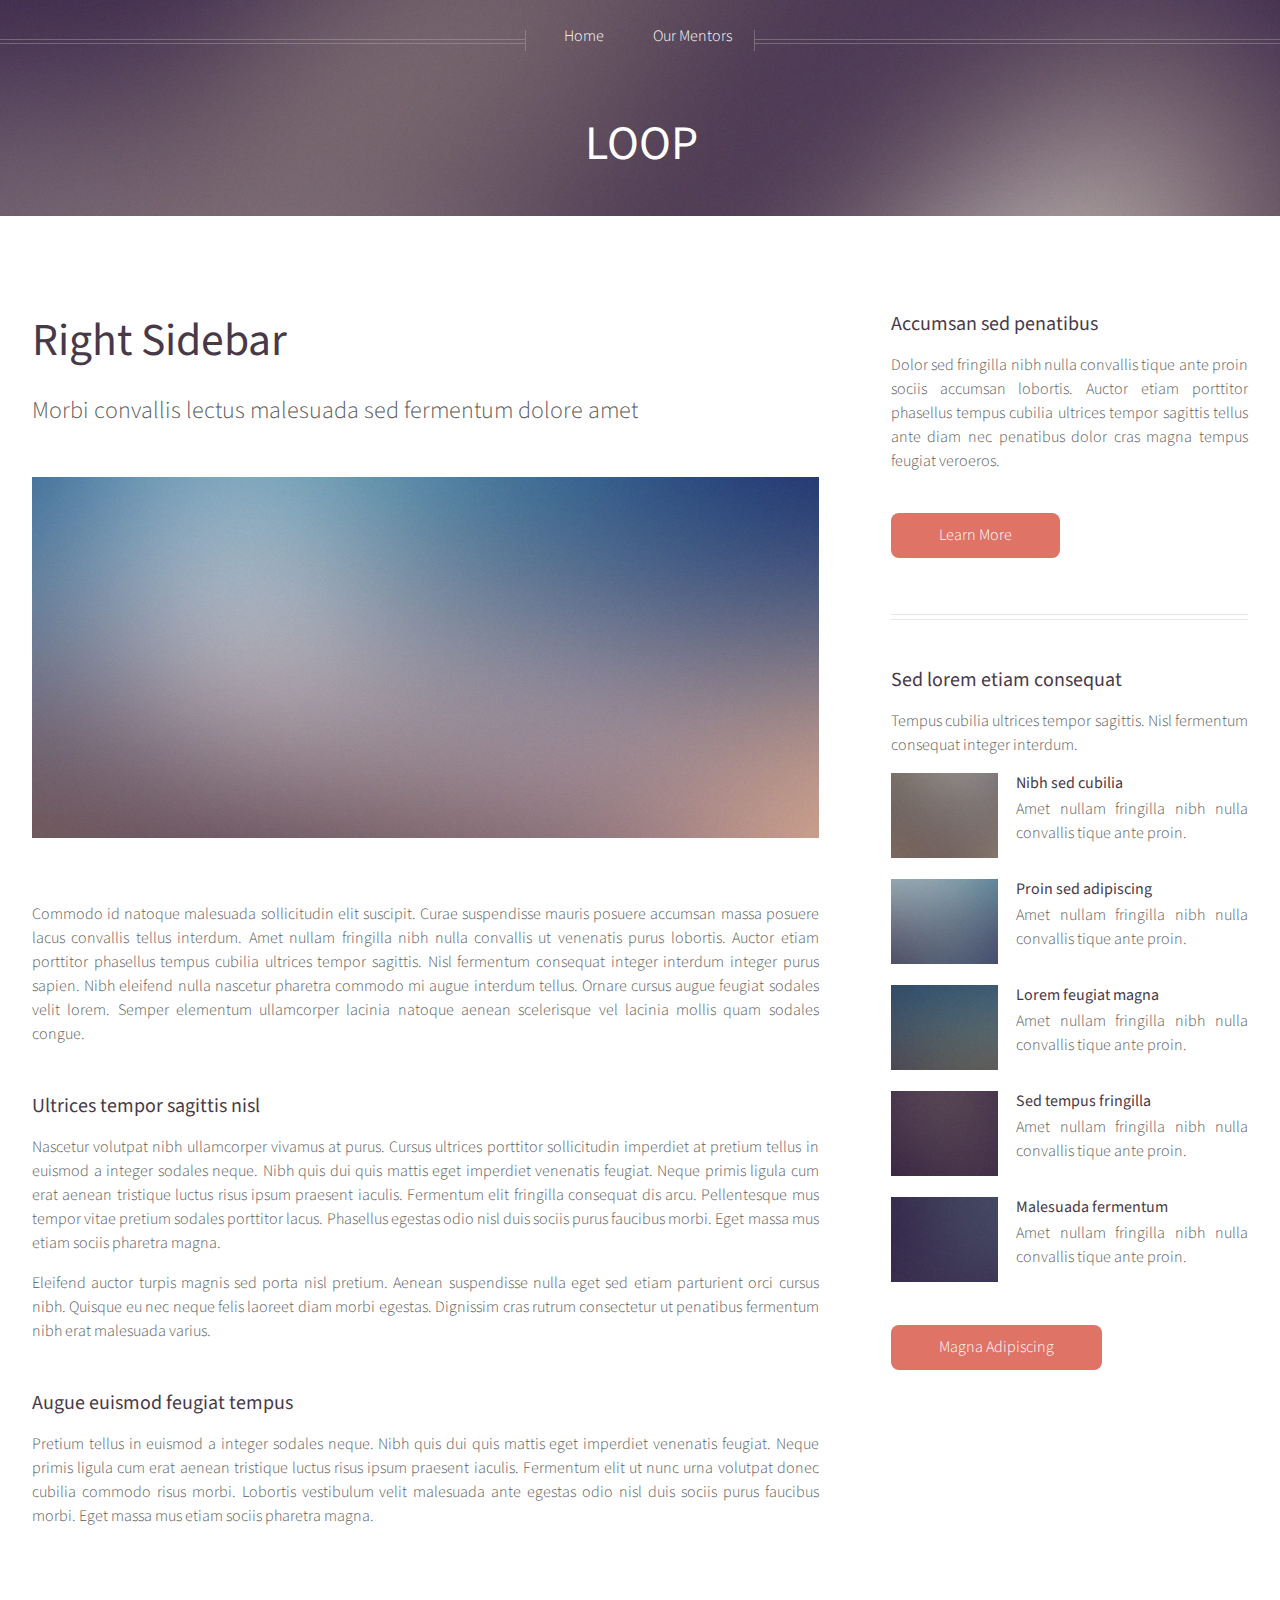
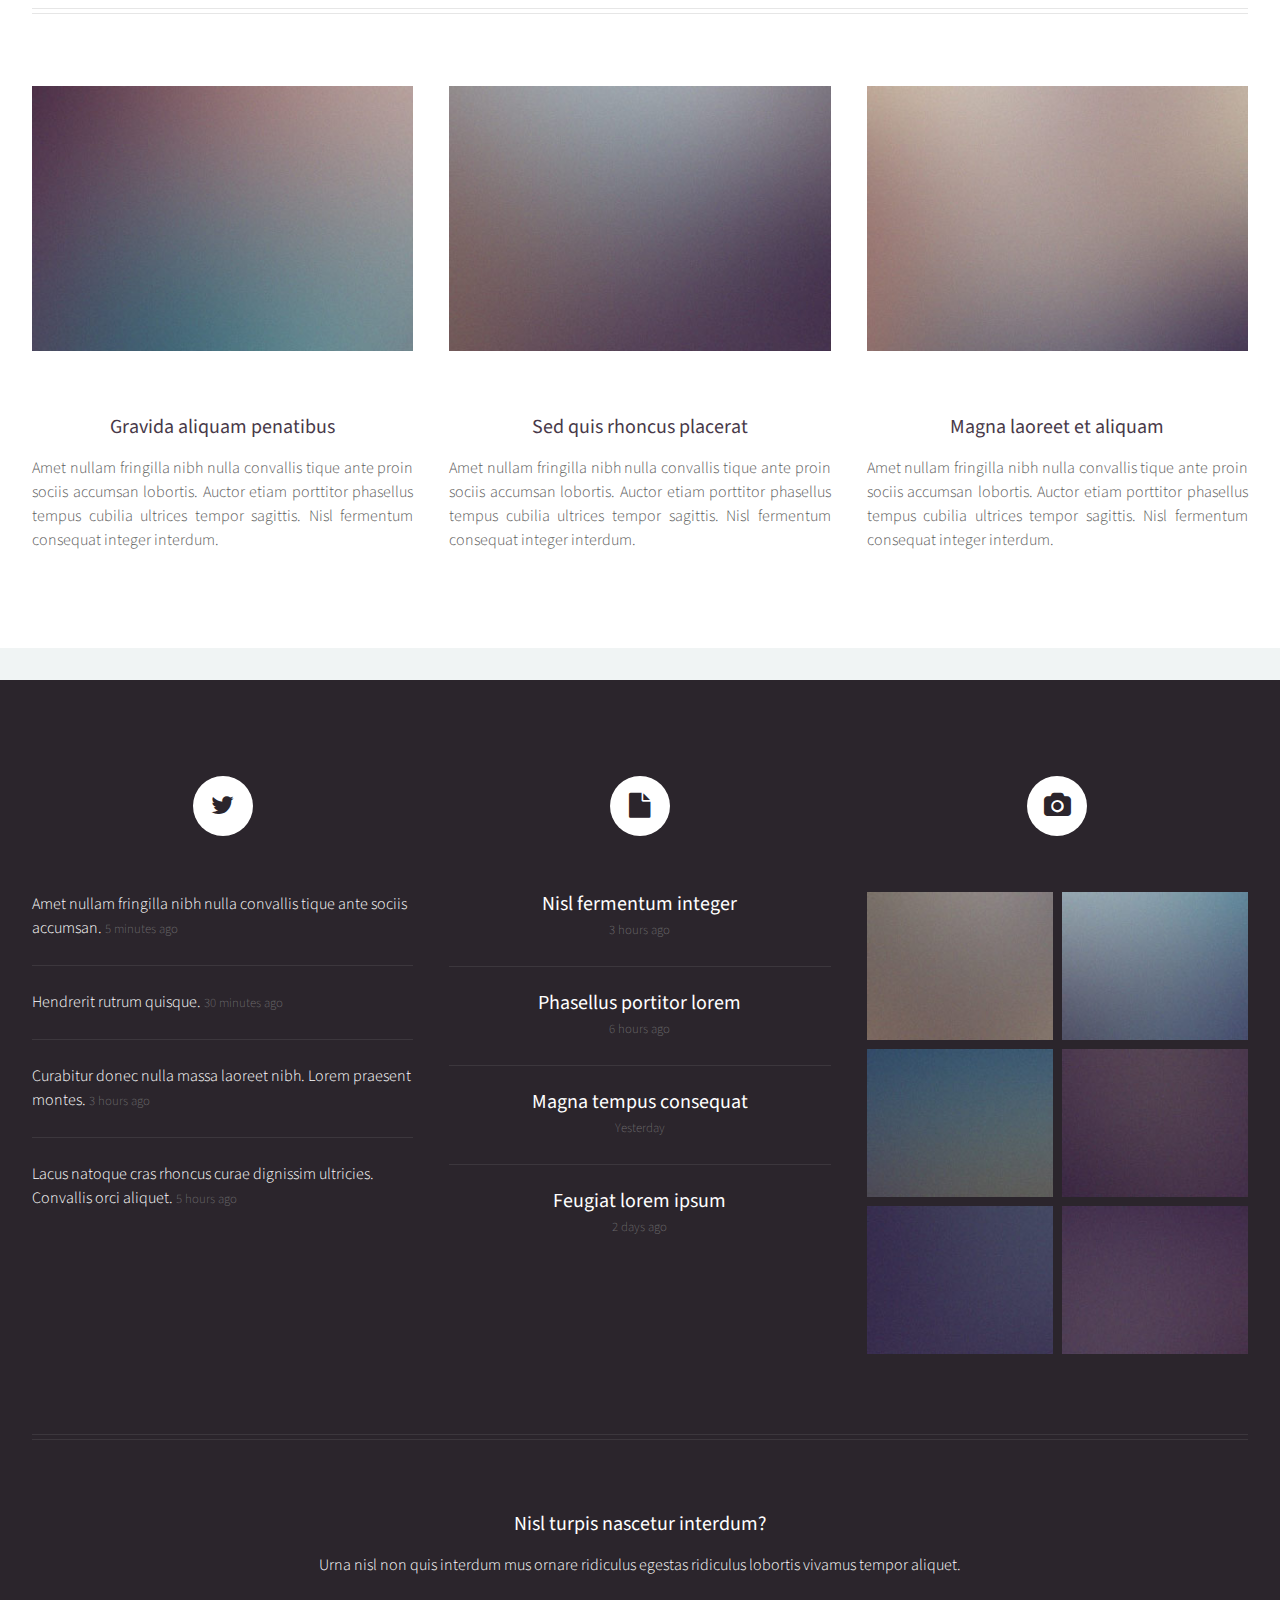
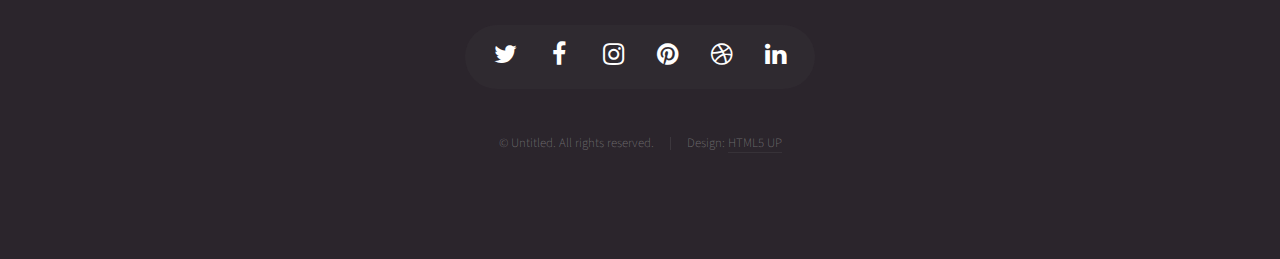
==== mentor-czhsong.html @ 08844d2b "initial_update" ====
<!DOCTYPE HTML>
<!--
	Helios by HTML5 UP
	html5up.net | @ajlkn
	Free for personal and commercial use under the CCA 3.0 license (html5up.net/license)
-->
<html>
	<head>
		<title>Right Sidebar - Helios by HTML5 UP</title>
		<meta charset="utf-8" />
		<meta name="viewport" content="width=device-width, initial-scale=1, user-scalable=no" />
		<link rel="stylesheet" href="assets/css/main.css" />
		<noscript><link rel="stylesheet" href="assets/css/noscript.css" /></noscript>
	</head>
	<body class="right-sidebar is-preload">
		<div id="page-wrapper">

			<!-- Header -->
				<div id="header">

					<!-- Inner -->
						<div class="inner">
							<header>
								<h1><a href="index.html" id="logo">LOOP</a></h1>
							</header>
						</div>

					<!-- Nav -->
						<nav id="nav">
							<ul>
								<li><a href="index.html">Home</a></li>
								<li>
									<a href="#">Our Mentors</a>
									<ul>
										<li><a href="mentor-ymsun.html">Yiming Sun</a></li>
										<li><a href="mentor-gyang.html">Yang Guo</a></li>
										<li><a href="mentor-czhsong.html">Congzhe Song</a></li>
										<!--
											<li>
												<a href="#">And a submenu &hellip;</a>
												<ul>
													<li><a href="#">Lorem ipsum dolor</a></li>
													<li><a href="#">Phasellus consequat</a></li>
													<li><a href="#">Magna phasellus</a></li>
													<li><a href="#">Etiam dolore nisl</a></li>
												</ul>
											</li>
										-->
									</ul>
								</li>
							</ul>
						</nav>


				</div>

			<!-- Main -->
				<div class="wrapper style1">

					<div class="container">
						<div class="row gtr-200">
							<div class="col-8 col-12-mobile" id="content">
								<article id="main">
									<header>
										<h2><a href="#">Right Sidebar</a></h2>
										<p>
											Morbi convallis lectus malesuada sed fermentum dolore amet
										</p>
									</header>
									<a href="#" class="image featured"><img src="images/pic06.jpg" alt="" /></a>
									<p>
										Commodo id natoque malesuada sollicitudin elit suscipit. Curae suspendisse mauris posuere accumsan massa
										posuere lacus convallis tellus interdum. Amet nullam fringilla nibh nulla convallis ut venenatis purus
										lobortis. Auctor etiam porttitor phasellus tempus cubilia ultrices tempor sagittis. Nisl fermentum
										consequat integer interdum integer purus sapien. Nibh eleifend nulla nascetur pharetra commodo mi augue
										interdum tellus. Ornare cursus augue feugiat sodales velit lorem. Semper elementum ullamcorper lacinia
										natoque aenean scelerisque vel lacinia mollis quam sodales congue.
									</p>
									<section>
										<header>
											<h3>Ultrices tempor sagittis nisl</h3>
										</header>
										<p>
											Nascetur volutpat nibh ullamcorper vivamus at purus. Cursus ultrices porttitor sollicitudin imperdiet
											at pretium tellus in euismod a integer sodales neque. Nibh quis dui quis mattis eget imperdiet venenatis
											feugiat. Neque primis ligula cum erat aenean tristique luctus risus ipsum praesent iaculis. Fermentum elit
											fringilla consequat dis arcu. Pellentesque mus tempor vitae pretium sodales porttitor lacus. Phasellus
											egestas odio nisl duis sociis purus faucibus morbi. Eget massa mus etiam sociis pharetra magna.
										</p>
										<p>
											Eleifend auctor turpis magnis sed porta nisl pretium. Aenean suspendisse nulla eget sed etiam parturient
											orci cursus nibh. Quisque eu nec neque felis laoreet diam morbi egestas. Dignissim cras rutrum consectetur
											ut penatibus fermentum nibh erat malesuada varius.
										</p>
									</section>
									<section>
										<header>
											<h3>Augue euismod feugiat tempus</h3>
										</header>
										<p>
											Pretium tellus in euismod a integer sodales neque. Nibh quis dui quis mattis eget imperdiet venenatis
											feugiat. Neque primis ligula cum erat aenean tristique luctus risus ipsum praesent iaculis. Fermentum elit
											ut nunc urna volutpat donec cubilia commodo risus morbi. Lobortis vestibulum velit malesuada ante
											egestas odio nisl duis sociis purus faucibus morbi. Eget massa mus etiam sociis pharetra magna.
										</p>
									</section>
								</article>
							</div>
							<div class="col-4 col-12-mobile" id="sidebar">
								<hr class="first" />
								<section>
									<header>
										<h3><a href="#">Accumsan sed penatibus</a></h3>
									</header>
									<p>
										Dolor sed fringilla nibh nulla convallis tique ante proin sociis accumsan lobortis. Auctor etiam
										porttitor phasellus tempus cubilia ultrices tempor sagittis  tellus ante diam nec penatibus dolor cras
										magna tempus feugiat veroeros.
									</p>
									<footer>
										<a href="#" class="button">Learn More</a>
									</footer>
								</section>
								<hr />
								<section>
									<header>
										<h3><a href="#">Sed lorem etiam consequat</a></h3>
									</header>
									<p>
										Tempus cubilia ultrices tempor sagittis. Nisl fermentum consequat integer interdum.
									</p>
									<div class="row gtr-50">
										<div class="col-4">
											<a href="#" class="image fit"><img src="images/pic10.jpg" alt="" /></a>
										</div>
										<div class="col-8">
											<h4>Nibh sed cubilia</h4>
											<p>
												Amet nullam fringilla nibh nulla convallis tique ante proin.
											</p>
										</div>
										<div class="col-4">
											<a href="#" class="image fit"><img src="images/pic11.jpg" alt="" /></a>
										</div>
										<div class="col-8">
											<h4>Proin sed adipiscing</h4>
											<p>
												Amet nullam fringilla nibh nulla convallis tique ante proin.
											</p>
										</div>
										<div class="col-4">
											<a href="#" class="image fit"><img src="images/pic12.jpg" alt="" /></a>
										</div>
										<div class="col-8">
											<h4>Lorem feugiat magna</h4>
											<p>
												Amet nullam fringilla nibh nulla convallis tique ante proin.
											</p>
										</div>
										<div class="col-4">
											<a href="#" class="image fit"><img src="images/pic13.jpg" alt="" /></a>
										</div>
										<div class="col-8">
											<h4>Sed tempus fringilla</h4>
											<p>
												Amet nullam fringilla nibh nulla convallis tique ante proin.
											</p>
										</div>
										<div class="col-4">
											<a href="#" class="image fit"><img src="images/pic14.jpg" alt="" /></a>
										</div>
										<div class="col-8">
											<h4>Malesuada fermentum</h4>
											<p>
												Amet nullam fringilla nibh nulla convallis tique ante proin.
											</p>
										</div>
									</div>
									<footer>
										<a href="#" class="button">Magna Adipiscing</a>
									</footer>
								</section>
							</div>
						</div>
						<hr />
						<div class="row">
							<article class="col-4 col-12-mobile special">
								<a href="#" class="image featured"><img src="images/pic07.jpg" alt="" /></a>
								<header>
									<h3><a href="#">Gravida aliquam penatibus</a></h3>
								</header>
								<p>
									Amet nullam fringilla nibh nulla convallis tique ante proin sociis accumsan lobortis. Auctor etiam
									porttitor phasellus tempus cubilia ultrices tempor sagittis. Nisl fermentum consequat integer interdum.
								</p>
							</article>
							<article class="col-4 col-12-mobile special">
								<a href="#" class="image featured"><img src="images/pic08.jpg" alt="" /></a>
								<header>
									<h3><a href="#">Sed quis rhoncus placerat</a></h3>
								</header>
								<p>
									Amet nullam fringilla nibh nulla convallis tique ante proin sociis accumsan lobortis. Auctor etiam
									porttitor phasellus tempus cubilia ultrices tempor sagittis. Nisl fermentum consequat integer interdum.
								</p>
							</article>
							<article class="col-4 col-12-mobile special">
								<a href="#" class="image featured"><img src="images/pic09.jpg" alt="" /></a>
								<header>
									<h3><a href="#">Magna laoreet et aliquam</a></h3>
								</header>
								<p>
									Amet nullam fringilla nibh nulla convallis tique ante proin sociis accumsan lobortis. Auctor etiam
									porttitor phasellus tempus cubilia ultrices tempor sagittis. Nisl fermentum consequat integer interdum.
								</p>
							</article>
						</div>
					</div>

				</div>

			<!-- Footer -->
				<div id="footer">
					<div class="container">
						<div class="row">

							<!-- Tweets -->
								<section class="col-4 col-12-mobile">
									<header>
										<h2 class="icon fa-twitter circled"><span class="label">Tweets</span></h2>
									</header>
									<ul class="divided">
										<li>
											<article class="tweet">
												Amet nullam fringilla nibh nulla convallis tique ante sociis accumsan.
												<span class="timestamp">5 minutes ago</span>
											</article>
										</li>
										<li>
											<article class="tweet">
												Hendrerit rutrum quisque.
												<span class="timestamp">30 minutes ago</span>
											</article>
										</li>
										<li>
											<article class="tweet">
												Curabitur donec nulla massa laoreet nibh. Lorem praesent montes.
												<span class="timestamp">3 hours ago</span>
											</article>
										</li>
										<li>
											<article class="tweet">
												Lacus natoque cras rhoncus curae dignissim ultricies. Convallis orci aliquet.
												<span class="timestamp">5 hours ago</span>
											</article>
										</li>
									</ul>
								</section>

							<!-- Posts -->
								<section class="col-4 col-12-mobile">
									<header>
										<h2 class="icon fa-file circled"><span class="label">Posts</span></h2>
									</header>
									<ul class="divided">
										<li>
											<article class="post stub">
												<header>
													<h3><a href="#">Nisl fermentum integer</a></h3>
												</header>
												<span class="timestamp">3 hours ago</span>
											</article>
										</li>
										<li>
											<article class="post stub">
												<header>
													<h3><a href="#">Phasellus portitor lorem</a></h3>
												</header>
												<span class="timestamp">6 hours ago</span>
											</article>
										</li>
										<li>
											<article class="post stub">
												<header>
													<h3><a href="#">Magna tempus consequat</a></h3>
												</header>
												<span class="timestamp">Yesterday</span>
											</article>
										</li>
										<li>
											<article class="post stub">
												<header>
													<h3><a href="#">Feugiat lorem ipsum</a></h3>
												</header>
												<span class="timestamp">2 days ago</span>
											</article>
										</li>
									</ul>
								</section>

							<!-- Photos -->
								<section class="col-4 col-12-mobile">
									<header>
										<h2 class="icon fa-camera circled"><span class="label">Photos</span></h2>
									</header>
									<div class="row gtr-25">
										<div class="col-6">
											<a href="#" class="image fit"><img src="images/pic10.jpg" alt="" /></a>
										</div>
										<div class="col-6">
											<a href="#" class="image fit"><img src="images/pic11.jpg" alt="" /></a>
										</div>
										<div class="col-6">
											<a href="#" class="image fit"><img src="images/pic12.jpg" alt="" /></a>
										</div>
										<div class="col-6">
											<a href="#" class="image fit"><img src="images/pic13.jpg" alt="" /></a>
										</div>
										<div class="col-6">
											<a href="#" class="image fit"><img src="images/pic14.jpg" alt="" /></a>
										</div>
										<div class="col-6">
											<a href="#" class="image fit"><img src="images/pic15.jpg" alt="" /></a>
										</div>
									</div>
								</section>

						</div>
						<hr />
						<div class="row">
							<div class="col-12">

								<!-- Contact -->
									<section class="contact">
										<header>
											<h3>Nisl turpis nascetur interdum?</h3>
										</header>
										<p>Urna nisl non quis interdum mus ornare ridiculus egestas ridiculus lobortis vivamus tempor aliquet.</p>
										<ul class="icons">
											<li><a href="#" class="icon fa-twitter"><span class="label">Twitter</span></a></li>
											<li><a href="#" class="icon fa-facebook"><span class="label">Facebook</span></a></li>
											<li><a href="#" class="icon fa-instagram"><span class="label">Instagram</span></a></li>
											<li><a href="#" class="icon fa-pinterest"><span class="label">Pinterest</span></a></li>
											<li><a href="#" class="icon fa-dribbble"><span class="label">Dribbble</span></a></li>
											<li><a href="#" class="icon fa-linkedin"><span class="label">Linkedin</span></a></li>
										</ul>
									</section>

								<!-- Copyright -->
									<div class="copyright">
										<ul class="menu">
											<li>&copy; Untitled. All rights reserved.</li><li>Design: <a href="http://html5up.net">HTML5 UP</a></li>
										</ul>
									</div>

							</div>

						</div>
					</div>
				</div>

		</div>

		<!-- Scripts -->
			<script src="assets/js/jquery.min.js"></script>
			<script src="assets/js/jquery.dropotron.min.js"></script>
			<script src="assets/js/jquery.scrolly.min.js"></script>
			<script src="assets/js/jquery.scrollex.min.js"></script>
			<script src="assets/js/browser.min.js"></script>
			<script src="assets/js/breakpoints.min.js"></script>
			<script src="assets/js/util.js"></script>
			<script src="assets/js/main.js"></script>

	</body>
</html>
---- assets/css/main.css ----
@import url("https://fonts.googleapis.com/css?family=Source+Sans+Pro:300,300italic,400,400italic,600");
@import url("font-awesome.min.css");

/*
	Helios by HTML5 UP
	html5up.net | @ajlkn
	Free for personal and commercial use under the CCA 3.0 license (html5up.net/license)
*/

html, body, div, span, applet, object,
iframe, h1, h2, h3, h4, h5, h6, p, blockquote,
pre, a, abbr, acronym, address, big, cite,
code, del, dfn, em, img, ins, kbd, q, s, samp,
small, strike, strong, sub, sup, tt, var, b,
u, i, center, dl, dt, dd, ol, ul, li, fieldset,
form, label, legend, table, caption, tbody,
tfoot, thead, tr, th, td, article, aside,
canvas, details, embed, figure, figcaption,
footer, header, hgroup, menu, nav, output, ruby,
section, summary, time, mark, audio, video {
	margin: 0;
	padding: 0;
	border: 0;
	font-size: 100%;
	font: inherit;
	vertical-align: baseline;}

article, aside, details, figcaption, figure,
footer, header, hgroup, menu, nav, section {
	display: block;}

body {
	line-height: 1;
}

ol, ul {
	list-style: none;
}

blockquote, q {
	quotes: none;
}

	blockquote:before, blockquote:after, q:before, q:after {
		content: '';
		content: none;
	}

table {
	border-collapse: collapse;
	border-spacing: 0;
}

body {
	-webkit-text-size-adjust: none;
}

mark {
	background-color: transparent;
	color: inherit;
}

input::-moz-focus-inner {
	border: 0;
	padding: 0;
}

input, select, textarea {
	-moz-appearance: none;
	-webkit-appearance: none;
	-ms-appearance: none;
	appearance: none;
}

/* Basic */

	html {
		box-sizing: border-box;
	}

	*, *:before, *:after {
		box-sizing: inherit;
	}

	body {
		background: #f0f4f4;
		color: #5b5b5b;
		font-size: 15pt;
		line-height: 1.85em;
		font-family: 'Source Sans Pro', sans-serif;
		font-weight: 300;
	}

		body.is-preload *, body.is-preload *:before, body.is-preload *:after {
			-moz-animation: none !important;
			-webkit-animation: none !important;
			-ms-animation: none !important;
			animation: none !important;
			-moz-transition: none !important;
			-webkit-transition: none !important;
			-ms-transition: none !important;
			transition: none !important;
		}

	input, textarea, select {
		font-size: 15pt;
		line-height: 1.85em;
		font-family: 'Source Sans Pro', sans-serif;
		font-weight: 300;
	}

	h1, h2, h3, h4, h5, h6 {
		font-weight: 400;
		color: #483949;
		line-height: 1.25em;
	}

	h1 a, h2 a, h3 a, h4 a, h5 a, h6 a {
		color: inherit;
		text-decoration: none;
		border-bottom-color: transparent;
	}

	h1 strong, h2 strong, h3 strong, h4 strong, h5 strong, h6 strong {
		font-weight: 600;
	}

	h2 {
		font-size: 2.85em;
	}

	h3 {
		font-size: 1.25em;
	}

	h4 {
		font-size: 1em;
		margin: 0 0 0.25em 0;
	}

	strong, b {
		font-weight: 400;
		color: #483949;
	}

	em, i {
		font-style: italic;
	}

	a {
		color: inherit;
		border-bottom: solid 1px rgba(128, 128, 128, 0.15);
		text-decoration: none;
		-moz-transition: background-color 0.35s ease-in-out, color 0.35s ease-in-out, border-bottom-color 0.35s ease-in-out;
		-webkit-transition: background-color 0.35s ease-in-out, color 0.35s ease-in-out, border-bottom-color 0.35s ease-in-out;
		-ms-transition: background-color 0.35s ease-in-out, color 0.35s ease-in-out, border-bottom-color 0.35s ease-in-out;
		transition: background-color 0.35s ease-in-out, color 0.35s ease-in-out, border-bottom-color 0.35s ease-in-out;
	}

		a:hover {
			color: #ef8376;
			border-bottom-color: transparent;
		}

	sub {
		position: relative;
		top: 0.5em;
		font-size: 0.8em;
	}

	sup {
		position: relative;
		top: -0.5em;
		font-size: 0.8em;
	}

	blockquote {
		border-left: solid 0.5em #ddd;
		padding: 1em 0 1em 2em;
		font-style: italic;
	}

	p, ul, ol, dl, table {
		margin-bottom: 1em;
	}

	p {
		text-align: justify;
	}

	br.clear {
		clear: both;
	}

	hr {
		position: relative;
		display: block;
		border: 0;
		top: 4.5em;
		margin-bottom: 9em;
		height: 6px;
		border-top: solid 1px rgba(128, 128, 128, 0.2);
		border-bottom: solid 1px rgba(128, 128, 128, 0.2);
	}

		hr:before, hr:after {
			content: '';
			position: absolute;
			top: -8px;
			display: block;
			width: 1px;
			height: 21px;
			background: rgba(128, 128, 128, 0.2);
		}

		hr:before {
			left: -1px;
		}

		hr:after {
			right: -1px;
		}

	.timestamp {
		color: rgba(128, 128, 128, 0.75);
		font-size: 0.8em;
	}

/* Container */

	.container {
		margin: 0 auto;
		max-width: 100%;
		width: 1400px;
	}

		@media screen and (max-width: 1680px) {

			.container {
				width: 1200px;
			}

		}

		@media screen and (max-width: 1280px) {

			.container {
				width: 100%;
			}

		}

		@media screen and (max-width: 960px) {

			.container {
				width: 100%;
			}

		}

		@media screen and (max-width: 840px) {

			.container {
				width: 100%;
			}

		}

		@media screen and (max-width: 736px) {

			.container {
				width: 100%;
			}

		}

/* Row */

	.row {
		display: flex;
		flex-wrap: wrap;
		box-sizing: border-box;
		align-items: stretch;
	}

		.row > * {
			box-sizing: border-box;
		}

		.row.gtr-uniform > * > :last-child {
			margin-bottom: 0;
		}

		.row.aln-left {
			justify-content: flex-start;
		}

		.row.aln-center {
			justify-content: center;
		}

		.row.aln-right {
			justify-content: flex-end;
		}

		.row.aln-top {
			align-items: flex-start;
		}

		.row.aln-middle {
			align-items: center;
		}

		.row.aln-bottom {
			align-items: flex-end;
		}

		.row > .imp {
			order: -1;
		}

		.row > .col-1 {
			width: 8.3333333333%;
		}

		.row > .off-1 {
			margin-left: 8.3333333333%;
		}

		.row > .col-2 {
			width: 16.6666666667%;
		}

		.row > .off-2 {
			margin-left: 16.6666666667%;
		}

		.row > .col-3 {
			width: 25%;
		}

		.row > .off-3 {
			margin-left: 25%;
		}

		.row > .col-4 {
			width: 33.3333333333%;
		}

		.row > .off-4 {
			margin-left: 33.3333333333%;
		}

		.row > .col-5 {
			width: 41.6666666667%;
		}

		.row > .off-5 {
			margin-left: 41.6666666667%;
		}

		.row > .col-6 {
			width: 50%;
		}

		.row > .off-6 {
			margin-left: 50%;
		}

		.row > .col-7 {
			width: 58.3333333333%;
		}

		.row > .off-7 {
			margin-left: 58.3333333333%;
		}

		.row > .col-8 {
			width: 66.6666666667%;
		}

		.row > .off-8 {
			margin-left: 66.6666666667%;
		}

		.row > .col-9 {
			width: 75%;
		}

		.row > .off-9 {
			margin-left: 75%;
		}

		.row > .col-10 {
			width: 83.3333333333%;
		}

		.row > .off-10 {
			margin-left: 83.3333333333%;
		}

		.row > .col-11 {
			width: 91.6666666667%;
		}

		.row > .off-11 {
			margin-left: 91.6666666667%;
		}

		.row > .col-12 {
			width: 100%;
		}

		.row > .off-12 {
			margin-left: 100%;
		}

		.row.gtr-0 {
			margin-top: 0px;
			margin-left: 0px;
		}

			.row.gtr-0 > * {
				padding: 0px 0 0 0px;
			}

			.row.gtr-0.gtr-uniform {
				margin-top: 0px;
			}

				.row.gtr-0.gtr-uniform > * {
					padding-top: 0px;
				}

		.row.gtr-25 {
			margin-top: -10px;
			margin-left: -10px;
		}

			.row.gtr-25 > * {
				padding: 10px 0 0 10px;
			}

			.row.gtr-25.gtr-uniform {
				margin-top: -10px;
			}

				.row.gtr-25.gtr-uniform > * {
					padding-top: 10px;
				}

		.row.gtr-50 {
			margin-top: -20px;
			margin-left: -20px;
		}

			.row.gtr-50 > * {
				padding: 20px 0 0 20px;
			}

			.row.gtr-50.gtr-uniform {
				margin-top: -20px;
			}

				.row.gtr-50.gtr-uniform > * {
					padding-top: 20px;
				}

		.row {
			margin-top: -40px;
			margin-left: -40px;
		}

			.row > * {
				padding: 40px 0 0 40px;
			}

			.row.gtr-uniform {
				margin-top: -40px;
			}

				.row.gtr-uniform > * {
					padding-top: 40px;
				}

		.row.gtr-150 {
			margin-top: -60px;
			margin-left: -60px;
		}

			.row.gtr-150 > * {
				padding: 60px 0 0 60px;
			}

			.row.gtr-150.gtr-uniform {
				margin-top: -60px;
			}

				.row.gtr-150.gtr-uniform > * {
					padding-top: 60px;
				}

		.row.gtr-200 {
			margin-top: -80px;
			margin-left: -80px;
		}

			.row.gtr-200 > * {
				padding: 80px 0 0 80px;
			}

			.row.gtr-200.gtr-uniform {
				margin-top: -80px;
			}

				.row.gtr-200.gtr-uniform > * {
					padding-top: 80px;
				}

		@media screen and (max-width: 1680px) {

			.row {
				display: flex;
				flex-wrap: wrap;
				box-sizing: border-box;
				align-items: stretch;
			}

				.row > * {
					box-sizing: border-box;
				}

				.row.gtr-uniform > * > :last-child {
					margin-bottom: 0;
				}

				.row.aln-left {
					justify-content: flex-start;
				}

				.row.aln-center {
					justify-content: center;
				}

				.row.aln-right {
					justify-content: flex-end;
				}

				.row.aln-top {
					align-items: flex-start;
				}

				.row.aln-middle {
					align-items: center;
				}

				.row.aln-bottom {
					align-items: flex-end;
				}

				.row > .imp-wide {
					order: -1;
				}

				.row > .col-1-wide {
					width: 8.3333333333%;
				}

				.row > .off-1-wide {
					margin-left: 8.3333333333%;
				}

				.row > .col-2-wide {
					width: 16.6666666667%;
				}

				.row > .off-2-wide {
					margin-left: 16.6666666667%;
				}

				.row > .col-3-wide {
					width: 25%;
				}

				.row > .off-3-wide {
					margin-left: 25%;
				}

				.row > .col-4-wide {
					width: 33.3333333333%;
				}

				.row > .off-4-wide {
					margin-left: 33.3333333333%;
				}

				.row > .col-5-wide {
					width: 41.6666666667%;
				}

				.row > .off-5-wide {
					margin-left: 41.6666666667%;
				}

				.row > .col-6-wide {
					width: 50%;
				}

				.row > .off-6-wide {
					margin-left: 50%;
				}

				.row > .col-7-wide {
					width: 58.3333333333%;
				}

				.row > .off-7-wide {
					margin-left: 58.3333333333%;
				}

				.row > .col-8-wide {
					width: 66.6666666667%;
				}

				.row > .off-8-wide {
					margin-left: 66.6666666667%;
				}

				.row > .col-9-wide {
					width: 75%;
				}

				.row > .off-9-wide {
					margin-left: 75%;
				}

				.row > .col-10-wide {
					width: 83.3333333333%;
				}

				.row > .off-10-wide {
					margin-left: 83.3333333333%;
				}

				.row > .col-11-wide {
					width: 91.6666666667%;
				}

				.row > .off-11-wide {
					margin-left: 91.6666666667%;
				}

				.row > .col-12-wide {
					width: 100%;
				}

				.row > .off-12-wide {
					margin-left: 100%;
				}

				.row.gtr-0 {
					margin-top: 0px;
					margin-left: 0px;
				}

					.row.gtr-0 > * {
						padding: 0px 0 0 0px;
					}

					.row.gtr-0.gtr-uniform {
						margin-top: 0px;
					}

						.row.gtr-0.gtr-uniform > * {
							padding-top: 0px;
						}

				.row.gtr-25 {
					margin-top: -10px;
					margin-left: -10px;
				}

					.row.gtr-25 > * {
						padding: 10px 0 0 10px;
					}

					.row.gtr-25.gtr-uniform {
						margin-top: -10px;
					}

						.row.gtr-25.gtr-uniform > * {
							padding-top: 10px;
						}

				.row.gtr-50 {
					margin-top: -20px;
					margin-left: -20px;
				}

					.row.gtr-50 > * {
						padding: 20px 0 0 20px;
					}

					.row.gtr-50.gtr-uniform {
						margin-top: -20px;
					}

						.row.gtr-50.gtr-uniform > * {
							padding-top: 20px;
						}

				.row {
					margin-top: -40px;
					margin-left: -40px;
				}

					.row > * {
						padding: 40px 0 0 40px;
					}

					.row.gtr-uniform {
						margin-top: -40px;
					}

						.row.gtr-uniform > * {
							padding-top: 40px;
						}

				.row.gtr-150 {
					margin-top: -60px;
					margin-left: -60px;
				}

					.row.gtr-150 > * {
						padding: 60px 0 0 60px;
					}

					.row.gtr-150.gtr-uniform {
						margin-top: -60px;
					}

						.row.gtr-150.gtr-uniform > * {
							padding-top: 60px;
						}

				.row.gtr-200 {
					margin-top: -80px;
					margin-left: -80px;
				}

					.row.gtr-200 > * {
						padding: 80px 0 0 80px;
					}

					.row.gtr-200.gtr-uniform {
						margin-top: -80px;
					}

						.row.gtr-200.gtr-uniform > * {
							padding-top: 80px;
						}

		}

		@media screen and (max-width: 1280px) {

			.row {
				display: flex;
				flex-wrap: wrap;
				box-sizing: border-box;
				align-items: stretch;
			}

				.row > * {
					box-sizing: border-box;
				}

				.row.gtr-uniform > * > :last-child {
					margin-bottom: 0;
				}

				.row.aln-left {
					justify-content: flex-start;
				}

				.row.aln-center {
					justify-content: center;
				}

				.row.aln-right {
					justify-content: flex-end;
				}

				.row.aln-top {
					align-items: flex-start;
				}

				.row.aln-middle {
					align-items: center;
				}

				.row.aln-bottom {
					align-items: flex-end;
				}

				.row > .imp-normal {
					order: -1;
				}

				.row > .col-1-normal {
					width: 8.3333333333%;
				}

				.row > .off-1-normal {
					margin-left: 8.3333333333%;
				}

				.row > .col-2-normal {
					width: 16.6666666667%;
				}

				.row > .off-2-normal {
					margin-left: 16.6666666667%;
				}

				.row > .col-3-normal {
					width: 25%;
				}

				.row > .off-3-normal {
					margin-left: 25%;
				}

				.row > .col-4-normal {
					width: 33.3333333333%;
				}

				.row > .off-4-normal {
					margin-left: 33.3333333333%;
				}

				.row > .col-5-normal {
					width: 41.6666666667%;
				}

				.row > .off-5-normal {
					margin-left: 41.6666666667%;
				}

				.row > .col-6-normal {
					width: 50%;
				}

				.row > .off-6-normal {
					margin-left: 50%;
				}

				.row > .col-7-normal {
					width: 58.3333333333%;
				}

				.row > .off-7-normal {
					margin-left: 58.3333333333%;
				}

				.row > .col-8-normal {
					width: 66.6666666667%;
				}

				.row > .off-8-normal {
					margin-left: 66.6666666667%;
				}

				.row > .col-9-normal {
					width: 75%;
				}

				.row > .off-9-normal {
					margin-left: 75%;
				}

				.row > .col-10-normal {
					width: 83.3333333333%;
				}

				.row > .off-10-normal {
					margin-left: 83.3333333333%;
				}

				.row > .col-11-normal {
					width: 91.6666666667%;
				}

				.row > .off-11-normal {
					margin-left: 91.6666666667%;
				}

				.row > .col-12-normal {
					width: 100%;
				}

				.row > .off-12-normal {
					margin-left: 100%;
				}

				.row.gtr-0 {
					margin-top: 0px;
					margin-left: 0px;
				}

					.row.gtr-0 > * {
						padding: 0px 0 0 0px;
					}

					.row.gtr-0.gtr-uniform {
						margin-top: 0px;
					}

						.row.gtr-0.gtr-uniform > * {
							padding-top: 0px;
						}

				.row.gtr-25 {
					margin-top: -9px;
					margin-left: -9px;
				}

					.row.gtr-25 > * {
						padding: 9px 0 0 9px;
					}

					.row.gtr-25.gtr-uniform {
						margin-top: -9px;
					}

						.row.gtr-25.gtr-uniform > * {
							padding-top: 9px;
						}

				.row.gtr-50 {
					margin-top: -18px;
					margin-left: -18px;
				}

					.row.gtr-50 > * {
						padding: 18px 0 0 18px;
					}

					.row.gtr-50.gtr-uniform {
						margin-top: -18px;
					}

						.row.gtr-50.gtr-uniform > * {
							padding-top: 18px;
						}

				.row {
					margin-top: -36px;
					margin-left: -36px;
				}

					.row > * {
						padding: 36px 0 0 36px;
					}

					.row.gtr-uniform {
						margin-top: -36px;
					}

						.row.gtr-uniform > * {
							padding-top: 36px;
						}

				.row.gtr-150 {
					margin-top: -54px;
					margin-left: -54px;
				}

					.row.gtr-150 > * {
						padding: 54px 0 0 54px;
					}

					.row.gtr-150.gtr-uniform {
						margin-top: -54px;
					}

						.row.gtr-150.gtr-uniform > * {
							padding-top: 54px;
						}

				.row.gtr-200 {
					margin-top: -72px;
					margin-left: -72px;
				}

					.row.gtr-200 > * {
						padding: 72px 0 0 72px;
					}

					.row.gtr-200.gtr-uniform {
						margin-top: -72px;
					}

						.row.gtr-200.gtr-uniform > * {
							padding-top: 72px;
						}

		}

		@media screen and (max-width: 960px) {

			.row {
				display: flex;
				flex-wrap: wrap;
				box-sizing: border-box;
				align-items: stretch;
			}

				.row > * {
					box-sizing: border-box;
				}

				.row.gtr-uniform > * > :last-child {
					margin-bottom: 0;
				}

				.row.aln-left {
					justify-content: flex-start;
				}

				.row.aln-center {
					justify-content: center;
				}

				.row.aln-right {
					justify-content: flex-end;
				}

				.row.aln-top {
					align-items: flex-start;
				}

				.row.aln-middle {
					align-items: center;
				}

				.row.aln-bottom {
					align-items: flex-end;
				}

				.row > .imp-narrow {
					order: -1;
				}

				.row > .col-1-narrow {
					width: 8.3333333333%;
				}

				.row > .off-1-narrow {
					margin-left: 8.3333333333%;
				}

				.row > .col-2-narrow {
					width: 16.6666666667%;
				}

				.row > .off-2-narrow {
					margin-left: 16.6666666667%;
				}

				.row > .col-3-narrow {
					width: 25%;
				}

				.row > .off-3-narrow {
					margin-left: 25%;
				}

				.row > .col-4-narrow {
					width: 33.3333333333%;
				}

				.row > .off-4-narrow {
					margin-left: 33.3333333333%;
				}

				.row > .col-5-narrow {
					width: 41.6666666667%;
				}

				.row > .off-5-narrow {
					margin-left: 41.6666666667%;
				}

				.row > .col-6-narrow {
					width: 50%;
				}

				.row > .off-6-narrow {
					margin-left: 50%;
				}

				.row > .col-7-narrow {
					width: 58.3333333333%;
				}

				.row > .off-7-narrow {
					margin-left: 58.3333333333%;
				}

				.row > .col-8-narrow {
					width: 66.6666666667%;
				}

				.row > .off-8-narrow {
					margin-left: 66.6666666667%;
				}

				.row > .col-9-narrow {
					width: 75%;
				}

				.row > .off-9-narrow {
					margin-left: 75%;
				}

				.row > .col-10-narrow {
					width: 83.3333333333%;
				}

				.row > .off-10-narrow {
					margin-left: 83.3333333333%;
				}

				.row > .col-11-narrow {
					width: 91.6666666667%;
				}

				.row > .off-11-narrow {
					margin-left: 91.6666666667%;
				}

				.row > .col-12-narrow {
					width: 100%;
				}

				.row > .off-12-narrow {
					margin-left: 100%;
				}

				.row.gtr-0 {
					margin-top: 0px;
					margin-left: 0px;
				}

					.row.gtr-0 > * {
						padding: 0px 0 0 0px;
					}

					.row.gtr-0.gtr-uniform {
						margin-top: 0px;
					}

						.row.gtr-0.gtr-uniform > * {
							padding-top: 0px;
						}

				.row.gtr-25 {
					margin-top: -8px;
					margin-left: -8px;
				}

					.row.gtr-25 > * {
						padding: 8px 0 0 8px;
					}

					.row.gtr-25.gtr-uniform {
						margin-top: -8px;
					}

						.row.gtr-25.gtr-uniform > * {
							padding-top: 8px;
						}

				.row.gtr-50 {
					margin-top: -16px;
					margin-left: -16px;
				}

					.row.gtr-50 > * {
						padding: 16px 0 0 16px;
					}

					.row.gtr-50.gtr-uniform {
						margin-top: -16px;
					}

						.row.gtr-50.gtr-uniform > * {
							padding-top: 16px;
						}

				.row {
					margin-top: -32px;
					margin-left: -32px;
				}

					.row > * {
						padding: 32px 0 0 32px;
					}

					.row.gtr-uniform {
						margin-top: -32px;
					}

						.row.gtr-uniform > * {
							padding-top: 32px;
						}

				.row.gtr-150 {
					margin-top: -48px;
					margin-left: -48px;
				}

					.row.gtr-150 > * {
						padding: 48px 0 0 48px;
					}

					.row.gtr-150.gtr-uniform {
						margin-top: -48px;
					}

						.row.gtr-150.gtr-uniform > * {
							padding-top: 48px;
						}

				.row.gtr-200 {
					margin-top: -64px;
					margin-left: -64px;
				}

					.row.gtr-200 > * {
						padding: 64px 0 0 64px;
					}

					.row.gtr-200.gtr-uniform {
						margin-top: -64px;
					}

						.row.gtr-200.gtr-uniform > * {
							padding-top: 64px;
						}

		}

		@media screen and (max-width: 840px) {

			.row {
				display: flex;
				flex-wrap: wrap;
				box-sizing: border-box;
				align-items: stretch;
			}

				.row > * {
					box-sizing: border-box;
				}

				.row.gtr-uniform > * > :last-child {
					margin-bottom: 0;
				}

				.row.aln-left {
					justify-content: flex-start;
				}

				.row.aln-center {
					justify-content: center;
				}

				.row.aln-right {
					justify-content: flex-end;
				}

				.row.aln-top {
					align-items: flex-start;
				}

				.row.aln-middle {
					align-items: center;
				}

				.row.aln-bottom {
					align-items: flex-end;
				}

				.row > .imp-narrower {
					order: -1;
				}

				.row > .col-1-narrower {
					width: 8.3333333333%;
				}

				.row > .off-1-narrower {
					margin-left: 8.3333333333%;
				}

				.row > .col-2-narrower {
					width: 16.6666666667%;
				}

				.row > .off-2-narrower {
					margin-left: 16.6666666667%;
				}

				.row > .col-3-narrower {
					width: 25%;
				}

				.row > .off-3-narrower {
					margin-left: 25%;
				}

				.row > .col-4-narrower {
					width: 33.3333333333%;
				}

				.row > .off-4-narrower {
					margin-left: 33.3333333333%;
				}

				.row > .col-5-narrower {
					width: 41.6666666667%;
				}

				.row > .off-5-narrower {
					margin-left: 41.6666666667%;
				}

				.row > .col-6-narrower {
					width: 50%;
				}

				.row > .off-6-narrower {
					margin-left: 50%;
				}

				.row > .col-7-narrower {
					width: 58.3333333333%;
				}

				.row > .off-7-narrower {
					margin-left: 58.3333333333%;
				}

				.row > .col-8-narrower {
					width: 66.6666666667%;
				}

				.row > .off-8-narrower {
					margin-left: 66.6666666667%;
				}

				.row > .col-9-narrower {
					width: 75%;
				}

				.row > .off-9-narrower {
					margin-left: 75%;
				}

				.row > .col-10-narrower {
					width: 83.3333333333%;
				}

				.row > .off-10-narrower {
					margin-left: 83.3333333333%;
				}

				.row > .col-11-narrower {
					width: 91.6666666667%;
				}

				.row > .off-11-narrower {
					margin-left: 91.6666666667%;
				}

				.row > .col-12-narrower {
					width: 100%;
				}

				.row > .off-12-narrower {
					margin-left: 100%;
				}

				.row.gtr-0 {
					margin-top: 0px;
					margin-left: 0px;
				}

					.row.gtr-0 > * {
						padding: 0px 0 0 0px;
					}

					.row.gtr-0.gtr-uniform {
						margin-top: 0px;
					}

						.row.gtr-0.gtr-uniform > * {
							padding-top: 0px;
						}

				.row.gtr-25 {
					margin-top: -8px;
					margin-left: -8px;
				}

					.row.gtr-25 > * {
						padding: 8px 0 0 8px;
					}

					.row.gtr-25.gtr-uniform {
						margin-top: -8px;
					}

						.row.gtr-25.gtr-uniform > * {
							padding-top: 8px;
						}

				.row.gtr-50 {
					margin-top: -16px;
					margin-left: -16px;
				}

					.row.gtr-50 > * {
						padding: 16px 0 0 16px;
					}

					.row.gtr-50.gtr-uniform {
						margin-top: -16px;
					}

						.row.gtr-50.gtr-uniform > * {
							padding-top: 16px;
						}

				.row {
					margin-top: -32px;
					margin-left: -32px;
				}

					.row > * {
						padding: 32px 0 0 32px;
					}

					.row.gtr-uniform {
						margin-top: -32px;
					}

						.row.gtr-uniform > * {
							padding-top: 32px;
						}

				.row.gtr-150 {
					margin-top: -48px;
					margin-left: -48px;
				}

					.row.gtr-150 > * {
						padding: 48px 0 0 48px;
					}

					.row.gtr-150.gtr-uniform {
						margin-top: -48px;
					}

						.row.gtr-150.gtr-uniform > * {
							padding-top: 48px;
						}

				.row.gtr-200 {
					margin-top: -64px;
					margin-left: -64px;
				}

					.row.gtr-200 > * {
						padding: 64px 0 0 64px;
					}

					.row.gtr-200.gtr-uniform {
						margin-top: -64px;
					}

						.row.gtr-200.gtr-uniform > * {
							padding-top: 64px;
						}

		}

		@media screen and (max-width: 736px) {

			.row {
				display: flex;
				flex-wrap: wrap;
				box-sizing: border-box;
				align-items: stretch;
			}

				.row > * {
					box-sizing: border-box;
				}

				.row.gtr-uniform > * > :last-child {
					margin-bottom: 0;
				}

				.row.aln-left {
					justify-content: flex-start;
				}

				.row.aln-center {
					justify-content: center;
				}

				.row.aln-right {
					justify-content: flex-end;
				}

				.row.aln-top {
					align-items: flex-start;
				}

				.row.aln-middle {
					align-items: center;
				}

				.row.aln-bottom {
					align-items: flex-end;
				}

				.row > .imp-mobile {
					order: -1;
				}

				.row > .col-1-mobile {
					width: 8.3333333333%;
				}

				.row > .off-1-mobile {
					margin-left: 8.3333333333%;
				}

				.row > .col-2-mobile {
					width: 16.6666666667%;
				}

				.row > .off-2-mobile {
					margin-left: 16.6666666667%;
				}

				.row > .col-3-mobile {
					width: 25%;
				}

				.row > .off-3-mobile {
					margin-left: 25%;
				}

				.row > .col-4-mobile {
					width: 33.3333333333%;
				}

				.row > .off-4-mobile {
					margin-left: 33.3333333333%;
				}

				.row > .col-5-mobile {
					width: 41.6666666667%;
				}

				.row > .off-5-mobile {
					margin-left: 41.6666666667%;
				}

				.row > .col-6-mobile {
					width: 50%;
				}

				.row > .off-6-mobile {
					margin-left: 50%;
				}

				.row > .col-7-mobile {
					width: 58.3333333333%;
				}

				.row > .off-7-mobile {
					margin-left: 58.3333333333%;
				}

				.row > .col-8-mobile {
					width: 66.6666666667%;
				}

				.row > .off-8-mobile {
					margin-left: 66.6666666667%;
				}

				.row > .col-9-mobile {
					width: 75%;
				}

				.row > .off-9-mobile {
					margin-left: 75%;
				}

				.row > .col-10-mobile {
					width: 83.3333333333%;
				}

				.row > .off-10-mobile {
					margin-left: 83.3333333333%;
				}

				.row > .col-11-mobile {
					width: 91.6666666667%;
				}

				.row > .off-11-mobile {
					margin-left: 91.6666666667%;
				}

				.row > .col-12-mobile {
					width: 100%;
				}

				.row > .off-12-mobile {
					margin-left: 100%;
				}

				.row.gtr-0 {
					margin-top: 0px;
					margin-left: 0px;
				}

					.row.gtr-0 > * {
						padding: 0px 0 0 0px;
					}

					.row.gtr-0.gtr-uniform {
						margin-top: 0px;
					}

						.row.gtr-0.gtr-uniform > * {
							padding-top: 0px;
						}

				.row.gtr-25 {
					margin-top: -5px;
					margin-left: -5px;
				}

					.row.gtr-25 > * {
						padding: 5px 0 0 5px;
					}

					.row.gtr-25.gtr-uniform {
						margin-top: -5px;
					}

						.row.gtr-25.gtr-uniform > * {
							padding-top: 5px;
						}

				.row.gtr-50 {
					margin-top: -10px;
					margin-left: -10px;
				}

					.row.gtr-50 > * {
						padding: 10px 0 0 10px;
					}

					.row.gtr-50.gtr-uniform {
						margin-top: -10px;
					}

						.row.gtr-50.gtr-uniform > * {
							padding-top: 10px;
						}

				.row {
					margin-top: -20px;
					margin-left: -20px;
				}

					.row > * {
						padding: 20px 0 0 20px;
					}

					.row.gtr-uniform {
						margin-top: -20px;
					}

						.row.gtr-uniform > * {
							padding-top: 20px;
						}

				.row.gtr-150 {
					margin-top: -30px;
					margin-left: -30px;
				}

					.row.gtr-150 > * {
						padding: 30px 0 0 30px;
					}

					.row.gtr-150.gtr-uniform {
						margin-top: -30px;
					}

						.row.gtr-150.gtr-uniform > * {
							padding-top: 30px;
						}

				.row.gtr-200 {
					margin-top: -40px;
					margin-left: -40px;
				}

					.row.gtr-200 > * {
						padding: 40px 0 0 40px;
					}

					.row.gtr-200.gtr-uniform {
						margin-top: -40px;
					}

						.row.gtr-200.gtr-uniform > * {
							padding-top: 40px;
						}

		}

/* Sections/Article */

	section, article {
		margin-bottom: 3em;
	}

		section > :last-child, section:last-child, article > :last-child, article:last-child {
			margin-bottom: 0;
		}

		section.special > header, section.special > footer, article.special > header, article.special > footer {
			text-align: center;
		}

	.row > section, .row > article {
		margin-bottom: 0;
	}

	header {
		margin: 0 0 1em 0;
	}

		header > p {
			display: block;
			font-size: 1.5em;
			margin: 1em 0 2em 0;
			line-height: 1.5em;
			text-align: inherit;
		}

	footer {
		margin: 2.5em 0 0 0;
	}

/* Image */

	.image {
		position: relative;
		display: inline-block;
		border: 0;
		outline: 0;
	}

		.image img {
			display: block;
			width: 100%;
		}

		.image.fit {
			display: block;
			width: 100%;
		}

		.image.featured {
			display: block;
			width: 100%;
			margin: 0 0 4em 0;
		}

		.image.left {
			float: left;
			margin: 0 2em 2em 0;
		}

		.image.centered {
			display: block;
			margin: 0 0 2em 0;
		}

			.image.centered img {
				margin: 0 auto;
				width: auto;
			}

/* List */

	ul {
		list-style: disc;
		padding-left: 1em;
	}

		ul li {
			padding-left: 0.5em;
		}

	ol {
		list-style: decimal;
		padding-left: 1.25em;
	}

		ol li {
			padding-left: 0.25em;
		}

/* Actions */

	ul.actions {
		margin: 3em 0 0 0;
		list-style: none;
		padding-left: 0;
	}

		form ul.actions {
			margin-top: 0;
		}

		ul.actions li {
			display: inline-block;
			margin: 0 0.75em 0 0.75em;
			padding-left: 0;
		}

			ul.actions li:first-child {
				margin-left: 0;
			}

			ul.actions li:last-child {
				margin-right: 0;
			}

/* Divided */

	ul.divided {
		list-style: none;
		padding-left: 0;
	}

		ul.divided li {
			border-top: solid 1px rgba(128, 128, 128, 0.2);
			padding-top: 1.5em;
			margin-top: 1.5em;
			padding-left: 0;
		}

			ul.divided li:first-child {
				border-top: 0;
				padding-top: 0;
				margin-top: 0;
			}

/* Menu */

	ul.menu {
		height: 1em;
		line-height: 1em;
		list-style: none;
		padding-left: 0;
	}

		ul.menu li {
			display: inline-block;
			border-left: solid 1px rgba(128, 128, 128, 0.2);
			padding-left: 1.25em;
			margin-left: 1.25em;
		}

			ul.menu li:first-child {
				border-left: 0;
				padding-left: 0;
				margin-left: 0;
			}

/* Icons */

	ul.icons {
		position: relative;
		background: rgba(128, 128, 128, 0.05);
		border-radius: 4em;
		display: inline-block;
		padding: 0.35em 0.75em 0.35em 0.75em;
		font-size: 1.25em;
		cursor: default;
		list-style: none;
	}

		ul.icons li {
			display: inline-block;
			padding-left: 0;
		}

			ul.icons li a {
				display: inline-block;
				background: none;
				width: 2.5em;
				height: 2.5em;
				line-height: 2.5em;
				text-align: center;
				border-radius: 100%;
				border: 0;
				color: inherit;
			}

				ul.icons li a:hover {
					color: #ef8376;
				}

/* Form */

	form label {
		display: block;
		font-weight: 400;
		color: #483949;
		margin: 0 0 1em 0;
	}

	form input[type="text"],
	form input[type="email"],
	form input[type="password"],
	form select,
	form textarea {
		-webkit-appearance: none;
		display: block;
		border: 0;
		background: #fafafa;
		width: 100%;
		border-radius: 0.5em;
		border: solid 1px #E5E5E5;
		padding: 1em;
		-moz-transition: background-color 0.35s ease-in-out, border-color 0.35s ease-in-out;
		-webkit-transition: background-color 0.35s ease-in-out, border-color 0.35s ease-in-out;
		-ms-transition: background-color 0.35s ease-in-out, border-color 0.35s ease-in-out;
		transition: background-color 0.35s ease-in-out, border-color 0.35s ease-in-out;
	}

		form input[type="text"]:focus,
		form input[type="email"]:focus,
		form input[type="password"]:focus,
		form select:focus,
		form textarea:focus {
			background: #fff;
			border-color: #df7366;
		}

	form input[type="text"],
	form input[type="email"],
	form input[type="password"],
	form select {
		line-height: 1em;
	}

	form textarea {
		min-height: 9em;
	}

	form ::-webkit-input-placeholder {
		color: #555 !important;
	}

	form :-moz-placeholder {
		color: #555 !important;
	}

	form ::-moz-placeholder {
		color: #555 !important;
	}

	form :-ms-input-placeholder {
		color: #555 !important;
	}

	form ::-moz-focus-inner {
		border: 0;
	}

/* Table */

	table {
		width: 100%;
	}

		table.default {
			width: 100%;
		}

			table.default tbody tr {
				border-top: solid 1px #e5e5e5;
			}

				table.default tbody tr:first-child {
					border-top: 0;
				}

				table.default tbody tr:nth-child(2n+1) {
					background: #fafafa;
				}

			table.default td {
				padding: 0.5em 1em 0.5em 1em;
			}

			table.default th {
				text-align: left;
				font-weight: 400;
				padding: 0.5em 1em 0.5em 1em;
			}

			table.default thead {
				border-bottom: solid 2px #e5e5e5;
			}

			table.default tfoot {
				border-top: solid 2px #e5e5e5;
			}

/* Button */

	input[type="button"],
	input[type="submit"],
	input[type="reset"],
	button,
	.button {
		position: relative;
		display: inline-block;
		background: #df7366;
		color: #fff;
		text-align: center;
		border-radius: 0.5em;
		text-decoration: none;
		padding: 0.65em 3em 0.65em 3em;
		border: 0;
		cursor: pointer;
		outline: 0;
		font-weight: 300;
		-moz-transition: background-color 0.35s ease-in-out, color 0.35s ease-in-out, border-bottom-color 0.35s ease-in-out;
		-webkit-transition: background-color 0.35s ease-in-out, color 0.35s ease-in-out, border-bottom-color 0.35s ease-in-out;
		-ms-transition: background-color 0.35s ease-in-out, color 0.35s ease-in-out, border-bottom-color 0.35s ease-in-out;
		transition: background-color 0.35s ease-in-out, color 0.35s ease-in-out, border-bottom-color 0.35s ease-in-out;
	}

		input[type="button"]:hover,
		input[type="submit"]:hover,
		input[type="reset"]:hover,
		button:hover,
		.button:hover {
			color: #fff;
			background: #ef8376;
		}

		input[type="button"].alt,
		input[type="submit"].alt,
		input[type="reset"].alt,
		button.alt,
		.button.alt {
			background: #2B252C;
		}

			input[type="button"].alt:hover,
			input[type="submit"].alt:hover,
			input[type="reset"].alt:hover,
			button.alt:hover,
			.button.alt:hover {
				background: #3B353C;
			}

/* Post */

	.post.stub {
		text-align: center;
	}

		.post.stub header {
			margin: 0;
		}

/* Icons */

	.icon {
		text-decoration: none;
	}

		.icon:before {
			display: inline-block;
			font-family: FontAwesome;
			font-size: 1.25em;
			text-decoration: none;
			font-style: normal;
			font-weight: normal;
			line-height: 1;
			-webkit-font-smoothing: antialiased;
			-moz-osx-font-smoothing: grayscale;
		}

		.icon > .label {
			display: none;
		}

		.icon.circled {
			position: relative;
			display: inline-block;
			background: #2b252c;
			color: #fff;
			border-radius: 100%;
			width: 3em;
			height: 3em;
			line-height: 3.25em;
			text-align: center;
			font-size: 1.25em;
		}

			header .icon.circled {
				margin: 0 0 2em 0;
			}

/* Wrapper */

	.wrapper {
		background: #fff;
		margin: 0 0 2em 0;
		padding: 6em 0 6em 0;
	}

		.wrapper.style2 {
			padding-top: 0;
		}

/* Header */

	#header {
		position: relative;
		background-image: url("../../images/header.jpg");
		background-size: cover;
		background-position: center center;
		background-attachment: fixed;
		color: #fff;
		text-align: center;
		padding: 7.5em 0 2em 0;
		cursor: default;
	}

		#header:before {
			content: '';
			display: inline-block;
			vertical-align: middle;
			height: 100%;
		}

		#header .inner {
			position: relative;
			z-index: 1;
			margin: 0;
			display: inline-block;
			vertical-align: middle;
		}

		#header header {
			display: inline-block;
		}

			#header header > p {
				font-size: 1.25em;
				margin: 0;
			}

		#header h1 {
			color: #fff;
			font-size: 3em;
			line-height: 1em;
		}

			#header h1 a {
				color: inherit;
			}

		#header .button {
			display: inline-block;
			border-radius: 100%;
			width: 4.5em;
			height: 4.5em;
			line-height: 4.5em;
			text-align: center;
			font-size: 1.25em;
			padding: 0;
		}

		#header hr {
			top: 1.5em;
			margin-bottom: 3em;
			border-bottom-color: rgba(192, 192, 192, 0.35);
			box-shadow: inset 0 1px 0 0 rgba(192, 192, 192, 0.35);
		}

			#header hr:before, #header hr:after {
				background: rgba(192, 192, 192, 0.35);
			}

		#header footer {
			margin: 1em 0 0 0;
		}

	body.homepage #header {
		height: 100vh;
		min-height: 40em;
	}

		body.homepage #header h1 {
			font-size: 4em;
		}

		body.homepage #header:after {
			content: '';
			background: #1C0920;
			display: block;
			position: absolute;
			left: 0;
			top: 0;
			width: 100%;
			height: 100%;
			opacity: 0;
			-moz-transition: opacity 2.5s ease-in-out;
			-webkit-transition: opacity 2.5s ease-in-out;
			-ms-transition: opacity 2.5s ease-in-out;
			transition: opacity 2.5s ease-in-out;
			-moz-transition-delay: 0.5s;
			-webkit-transition-delay: 0.5s;
			-ms-transition-delay: 0.5s;
			transition-delay: 0.5s;
		}

	body.homepage.is-preload #header:after {
		opacity: 1;
	}

/* Nav */

	#nav {
		position: absolute;
		top: 0;
		left: 0;
		width: 100%;
		text-align: center;
		padding: 1.5em 0 1.5em 0;
		z-index: 1;
		overflow: hidden;
	}

		#nav > ul {
			line-height: 0px;
			position: relative;
			display: inline-block;
			margin: 0;
			height: 21px;
			border-left: solid 1px rgba(192, 192, 192, 0.35);
			border-right: solid 1px rgba(192, 192, 192, 0.35);
		}

			#nav > ul:before, #nav > ul:after {
				content: '';
				display: block;
				width: 300%;
				position: absolute;
				top: 50%;
				margin-top: -2px;
				height: 5px;
				border-top: solid 1px rgba(192, 192, 192, 0.35);
				border-bottom: solid 1px rgba(192, 192, 192, 0.35);
			}

			#nav > ul:before {
				left: 100%;
				margin-left: 1px;
			}

			#nav > ul:after {
				right: 100%;
				margin-right: 1px;
			}

			#nav > ul > li {
				display: inline-block;
				margin: -9px 0.5em 0 0.5em;
				border-radius: 0.5em;
				padding: 0.85em;
				border: solid 1px transparent;
				-moz-transition: color 0.35s ease-in-out, border-color 0.35s ease-in-out;
				-webkit-transition: color 0.35s ease-in-out, border-color 0.35s ease-in-out;
				-ms-transition: color 0.35s ease-in-out, border-color 0.35s ease-in-out;
				transition: color 0.35s ease-in-out, border-color 0.35s ease-in-out;
			}

				#nav > ul > li.active {
					border-color: rgba(192, 192, 192, 0.35);
				}

				#nav > ul > li > a, #nav > ul > li > span {
					display: block;
					color: inherit;
					text-decoration: none;
					border: 0;
					outline: 0;
				}

				#nav > ul > li > ul {
					display: none;
				}

	.dropotron {
		background: rgba(255, 255, 255, 0.975);
		padding: 1em 1.25em 1em 1.25em;
		line-height: 1em;
		height: auto;
		text-align: left;
		border-radius: 0.5em;
		box-shadow: 0 0.15em 0.25em 0 rgba(0, 0, 0, 0.25);
		min-width: 12em;
		margin-top: -1em;
		list-style: none;
	}

		.dropotron li {
			border-top: solid 1px rgba(128, 128, 128, 0.2);
			color: #5b5b5b;
			padding-left: 0;
		}

			.dropotron li:first-child {
				border-top: 0;
			}

			.dropotron li:hover {
				color: #ef8376;
			}

			.dropotron li a, .dropotron li span {
				display: block;
				border: 0;
				padding: 0.5em 0 0.5em 0;
				-moz-transition: color 0.35s ease-in-out;
				-webkit-transition: color 0.35s ease-in-out;
				-ms-transition: color 0.35s ease-in-out;
				transition: color 0.35s ease-in-out;
			}

		.dropotron.level-0 {
			margin-top: 2em;
			font-size: 0.9em;
		}

			.dropotron.level-0:before {
				content: '';
				position: absolute;
				left: 50%;
				top: -0.7em;
				margin-left: -0.75em;
				border-bottom: solid 0.75em rgba(255, 255, 255, 0.975);
				border-left: solid 0.75em rgba(64, 64, 64, 0);
				border-right: solid 0.75em rgba(64, 64, 64, 0);
			}

/* Banner */

	#banner {
		background: #fff;
		text-align: center;
		padding: 4.5em 0 4.5em 0;
		margin-bottom: 0;
	}

		#banner header > p {
			margin-bottom: 0;
		}

/* Content */

	#content > hr {
		top: 3em;
		margin-bottom: 6em;
	}

	#content > section {
		margin-bottom: 0;
	}

/* Sidebar */

	#sidebar > hr {
		top: 3em;
		margin-bottom: 6em;
	}

		#sidebar > hr.first {
			display: none;
		}

	#sidebar > section {
		margin-bottom: 0;
	}

/* Main */

	#main {
		margin-bottom: 0;
	}

		#main section:first-of-type {
			padding-top: 2em;
		}

/* Footer */

	#footer {
		position: relative;
		overflow: hidden;
		padding: 6em 0 6em 0;
		background: #2b252c;
		color: #fff;
	}

		#footer .icon.circled {
			background: #fff;
			color: #2b252c;
		}

		#footer header {
			text-align: center;
			cursor: default;
		}

		#footer h2, #footer h3, #footer h4, #footer h5, #footer h6 {
			color: #fff;
		}

		#footer .contact {
			text-align: center;
		}

			#footer .contact p {
				text-align: center;
				margin: 0 0 3em 0;
			}

		#footer .copyright {
			text-align: center;
			color: rgba(128, 128, 128, 0.75);
			font-size: 0.8em;
			cursor: default;
		}

			#footer .copyright a {
				color: rgba(128, 128, 128, 0.75);
			}

				#footer .copyright a:hover {
					color: rgba(212, 212, 212, 0.85);
				}

/* Carousel */

	.carousel {
		position: relative;
		overflow: hidden;
		padding: 2em 0 2em 0;
		margin-bottom: 0;
	}

		.carousel .forward, .carousel .backward {
			position: absolute;
			top: 50%;
			width: 6em;
			height: 12em;
			margin-top: -6em;
			cursor: pointer;
		}

			.carousel .forward:before, .carousel .backward:before {
				content: '';
				display: block;
				width: 6em;
				height: 6em;
				border-radius: 100%;
				background-color: rgba(72, 57, 73, 0.5);
				position: absolute;
				top: 50%;
				margin-top: -3em;
				-moz-transition: background-color 0.35s ease-in-out;
				-webkit-transition: background-color 0.35s ease-in-out;
				-o-transition: background-color 0.35s ease-in-out;
				-ms-transition: background-color 0.35s ease-in-out;
				transition: background-color 0.35s ease-in-out;
				-webkit-backface-visibility: hidden;
			}

			.carousel .forward:after, .carousel .backward:after {
				content: '';
				width: 3em;
				height: 3em;
				position: absolute;
				top: 50%;
				margin: -1.5em 0 0 0;
				background: url("images/arrow.svg") no-repeat center center;
			}

			.carousel .forward:hover:before, .carousel .backward:hover:before {
				background-color: rgba(239, 131, 118, 0.75);
			}

		.carousel .forward {
			right: 0;
		}

			.carousel .forward:before {
				right: -3em;
			}

			.carousel .forward:after {
				right: -0.25em;
			}

		.carousel .backward {
			left: 0;
		}

			.carousel .backward:before {
				left: -3em;
			}

			.carousel .backward:after {
				left: -0.25em;
				-moz-transform: scaleX(-1);
				-webkit-transform: scaleX(-1);
				-ms-transform: scaleX(-1);
				transform: scaleX(-1);
			}

		.carousel .reel {
			white-space: nowrap;
			position: relative;
			-webkit-overflow-scrolling: touch;
			padding: 0 2em 0 2em;
		}

		.carousel article {
			display: inline-block;
			width: 18em;
			background: #fff;
			text-align: center;
			padding: 0 1em 3em 1em;
			margin: 0 2em 0 0;
			white-space: normal;
			opacity: 1.0;
			-moz-transition: opacity 0.75s ease-in-out;
			-webkit-transition: opacity 0.75s ease-in-out;
			-ms-transition: opacity 0.75s ease-in-out;
			transition: opacity 0.75s ease-in-out;
		}

			.carousel article.loading {
				opacity: 0;
			}

			.carousel article .image {
				position: relative;
				left: -1em;
				top: 0;
				width: auto;
				margin-right: -2em;
				margin-bottom: 3em;
			}

			.carousel article p {
				text-align: center;
			}

/* Wide */

	@media screen and (max-width: 1680px) {

		/* Basic */

			body, input, textarea, select {
				font-size: 14pt;
				line-height: 1.75em;
			}

		/* Carousel */

			.carousel {
				padding: 1.5em 0 1.5em 0;
			}

				.carousel .reel {
					padding: 0 1.5em 0 1.5em;
				}

				.carousel article {
					width: 18em;
					margin: 0 1.25em 0 0;
				}

	}

/* Normal */

	@media screen and (max-width: 1280px) {

		/* Basic */

			body, input, textarea, select {
				font-size: 12pt;
				line-height: 1.5em;
			}

		/* Wrapper */

			.wrapper {
				padding-left: 2em;
				padding-right: 2em;
			}

		/* Header */

			#header {
				background-attachment: scroll;
			}

				#header .inner {
					padding-left: 2em;
					padding-right: 2em;
				}

		/* Banner */

			#banner {
				padding-left: 2em;
				padding-right: 2em;
			}

		/* Footer */

			#footer {
				padding-left: 2em;
				padding-right: 2em;
			}

	}

/* Narrow */

/* Narrower */

	@media screen and (max-width: 840px) {

		/* Basic */

			body, input, textarea, select {
				font-size: 13pt;
				line-height: 1.65em;
			}

			.tweet {
				text-align: center;
			}

			.timestamp {
				display: block;
				text-align: center;
			}

		/* Footer */

			#footer {
				padding: 4em 2em 4em 2em;
			}

		/* Carousel */

			.carousel {
				padding: 1.25em 0 1.25em 0;
			}

				.carousel article {
					width: 18em;
					margin: 0 1em 0 0;
				}

	}

/* Mobile */

	#navPanel, #titleBar {
		display: none;
	}

	@media screen and (max-width: 736px) {

		/* Basic */

			html, body {
				overflow-x: hidden;
			}

			body, input, textarea, select {
				font-size: 12.5pt;
				line-height: 1.5em;
			}

			h2 {
				font-size: 1.75em;
			}

			h3 {
				font-size: 1.25em;
			}

			hr {
				top: 3em;
				margin-bottom: 6em;
			}

		/* Section/Article */

			section, article {
				margin-bottom: 2em;
			}

				section:last-child, article:last-child {
					margin-bottom: 0;
				}

			.row > section, .row > article {
				margin-bottom: 2em;
			}

			header > p {
				font-size: 1.25em;
			}

		/* Image */

			.image.featured {
				margin: 0 0 2em 0;
			}

			.image.left {
				margin: 0 1em 1em 0;
			}

			.image.centered {
				margin: 0 0 1em 0;
			}

		/* Actions */

			form ul.actions {
				margin-top: 0;
			}

			ul.actions li {
				display: block;
				margin: 0.75em 0 0 0;
			}

				ul.actions li:first-child {
					margin-top: 0;
				}

		/* Menu */

			ul.menu {
				height: auto;
				text-align: center;
			}

				ul.menu li {
					display: block;
					border: 0;
					padding: 0.75em 0 0 0;
					margin: 0;
				}

					ul.menu li:first-child {
						padding-top: 0;
					}

		/* Icons */

			ul.icons {
				font-size: 1em;
				padding: 0.35em 0.5em 0.35em 0.5em;
			}

				ul.icons li a {
					width: 2.25em;
				}

		/* Button */

			input[type="button"],
			input[type="submit"],
			input[type="reset"],
			button,
			.button {
				display: block;
				padding: 0;
				line-height: 3em;
				width: 100%;
			}

		/* Nav */

			#page-wrapper {
				-moz-backface-visibility: hidden;
				-webkit-backface-visibility: hidden;
				-ms-backface-visibility: hidden;
				backface-visibility: hidden;
				-moz-transition: -moz-transform 0.5s ease;
				-webkit-transition: -webkit-transform 0.5s ease;
				-ms-transition: -ms-transform 0.5s ease;
				transition: transform 0.5s ease;
				padding-bottom: 1px;
			}

			#navButton {
				-moz-backface-visibility: hidden;
				-webkit-backface-visibility: hidden;
				-ms-backface-visibility: hidden;
				backface-visibility: hidden;
				-moz-transition: -moz-transform 0.5s ease;
				-webkit-transition: -webkit-transform 0.5s ease;
				-ms-transition: -ms-transform 0.5s ease;
				transition: transform 0.5s ease;
				display: block;
				height: 44px;
				left: 0;
				position: fixed;
				top: 0;
				width: 100%;
				z-index: 10001;
			}

				#navButton .toggle {
					position: absolute;
					left: 0;
					top: 0;
					width: 100%;
					height: 100%;
					border: 0;
					outline: 0;
				}

					#navButton .toggle:before {
						font-family: FontAwesome;
						text-decoration: none;
						font-style: normal;
						font-weight: normal;
						-webkit-font-smoothing: antialiased;
						-moz-osx-font-smoothing: grayscale;
						content: '\f0c9';
						color: #fff;
						color: rgba(255, 255, 255, 0.75);
						text-align: center;
						display: block;
						font-size: 14px;
						width: 80px;
						height: 30px;
						line-height: 30px;
						position: absolute;
						left: 50%;
						margin-left: -40px;
						background: rgba(132, 128, 136, 0.75);
						border-top: 0;
						border-radius: 0 0 0.35em 0.35em;
					}

			#navPanel {
				-moz-backface-visibility: hidden;
				-webkit-backface-visibility: hidden;
				-ms-backface-visibility: hidden;
				backface-visibility: hidden;
				-moz-transform: translateY(-50vh);
				-webkit-transform: translateY(-50vh);
				-ms-transform: translateY(-50vh);
				transform: translateY(-50vh);
				-moz-transition: -moz-transform 0.5s ease;
				-webkit-transition: -webkit-transform 0.5s ease;
				-ms-transition: -ms-transform 0.5s ease;
				transition: transform 0.5s ease;
				display: block;
				height: 50vh;
				left: 0;
				overflow-y: auto;
				position: fixed;
				top: 0;
				width: 100%;
				z-index: 10002;
				background: #1f1920;
				box-shadow: inset 0px -2px 5px 0px rgba(0, 0, 0, 0.25);
				font-size: 1em;
			}

				#navPanel:before {
					content: '';
					display: block;
					position: absolute;
					left: 0;
					top: 0;
					width: 100%;
					height: 100%;
					background: url("images/overlay.png");
					background-size: 128px 128px;
				}

				#navPanel .link {
					position: relative;
					z-index: 1;
					display: block;
					text-decoration: none;
					padding: 0.5em;
					color: #ddd;
					border: 0;
					border-top: dotted 1px rgba(255, 255, 255, 0.05);
				}

					#navPanel .link:first-child {
						border-top: 0;
					}

					#navPanel .link.depth-0 {
						color: #fff;
						font-weight: 600;
					}

				#navPanel .indent-1 {
					display: inline-block;
					width: 1em;
				}

				#navPanel .indent-2 {
					display: inline-block;
					width: 2em;
				}

				#navPanel .indent-3 {
					display: inline-block;
					width: 3em;
				}

				#navPanel .indent-4 {
					display: inline-block;
					width: 4em;
				}

				#navPanel .indent-5 {
					display: inline-block;
					width: 5em;
				}

				#navPanel .depth-0 {
					color: #fff;
				}

			body.navPanel-visible #page-wrapper {
				-moz-transform: translateY(50vh);
				-webkit-transform: translateY(50vh);
				-ms-transform: translateY(50vh);
				transform: translateY(50vh);
			}

			body.navPanel-visible #navButton {
				-moz-transform: translateY(50vh);
				-webkit-transform: translateY(50vh);
				-ms-transform: translateY(50vh);
				transform: translateY(50vh);
			}

			body.navPanel-visible #navPanel {
				-moz-transform: translateY(0);
				-webkit-transform: translateY(0);
				-ms-transform: translateY(0);
				transform: translateY(0);
			}

		/* Wrapper */

			.wrapper {
				padding: 3em 1em 3em 1em;
			}

		/* Header */

			#header {
				background-attachment: scroll;
				padding: 2.5em 0 0 0;
			}

				#header .inner {
					padding-top: 1.5em;
					padding-left: 1em;
					padding-right: 1em;
				}

				#header header > p {
					font-size: 1em;
				}

				#header h1 {
					font-size: 1.75em;
				}

				#header hr {
					top: 1em;
					margin-bottom: 2.5em;
				}

			body.homepage #header {
				min-height: 0;
				padding: 5.5em 0 5em 0;
				height: auto;
			}

				body.homepage #header:before {
					display: none;
				}

				body.homepage #header h1 {
					font-size: 2.5em;
				}

		/* Nav */

			#nav {
				display: none;
			}

		/* Banner */

			#banner {
				padding: 3em 2em 3em 2em;
			}

		/* Sidebar */

			#sidebar > hr:first-of-type {
				display: block;
			}

		/* Main */

			#main > header {
				text-align: center;
			}

		/* Footer */

			#footer {
				padding-left: 1em;
				padding-right: 1em;
			}

		/* Carousel */

			.carousel {
				padding: 0.5em 0 0.5em 0;
			}

				.carousel .reel {
					padding: 0 0.5em 0 0.5em;
				}

				.carousel article {
					width: 14em;
					padding-bottom: 2em;
					margin: 0 0.5em 0 0;
				}

					.carousel article .image {
						margin-bottom: 2em;
					}

	}
---- assets/css/noscript.css ----
/*
	Helios by HTML5 UP
	html5up.net | @ajlkn
	Free for personal and commercial use under the CCA 3.0 license (html5up.net/license)
*/

/* Carousel */

	.carousel {
		overflow-x: auto;
	}

/* Header */

	body.homepage.is-preload #header:after {
		opacity: 0;
	}
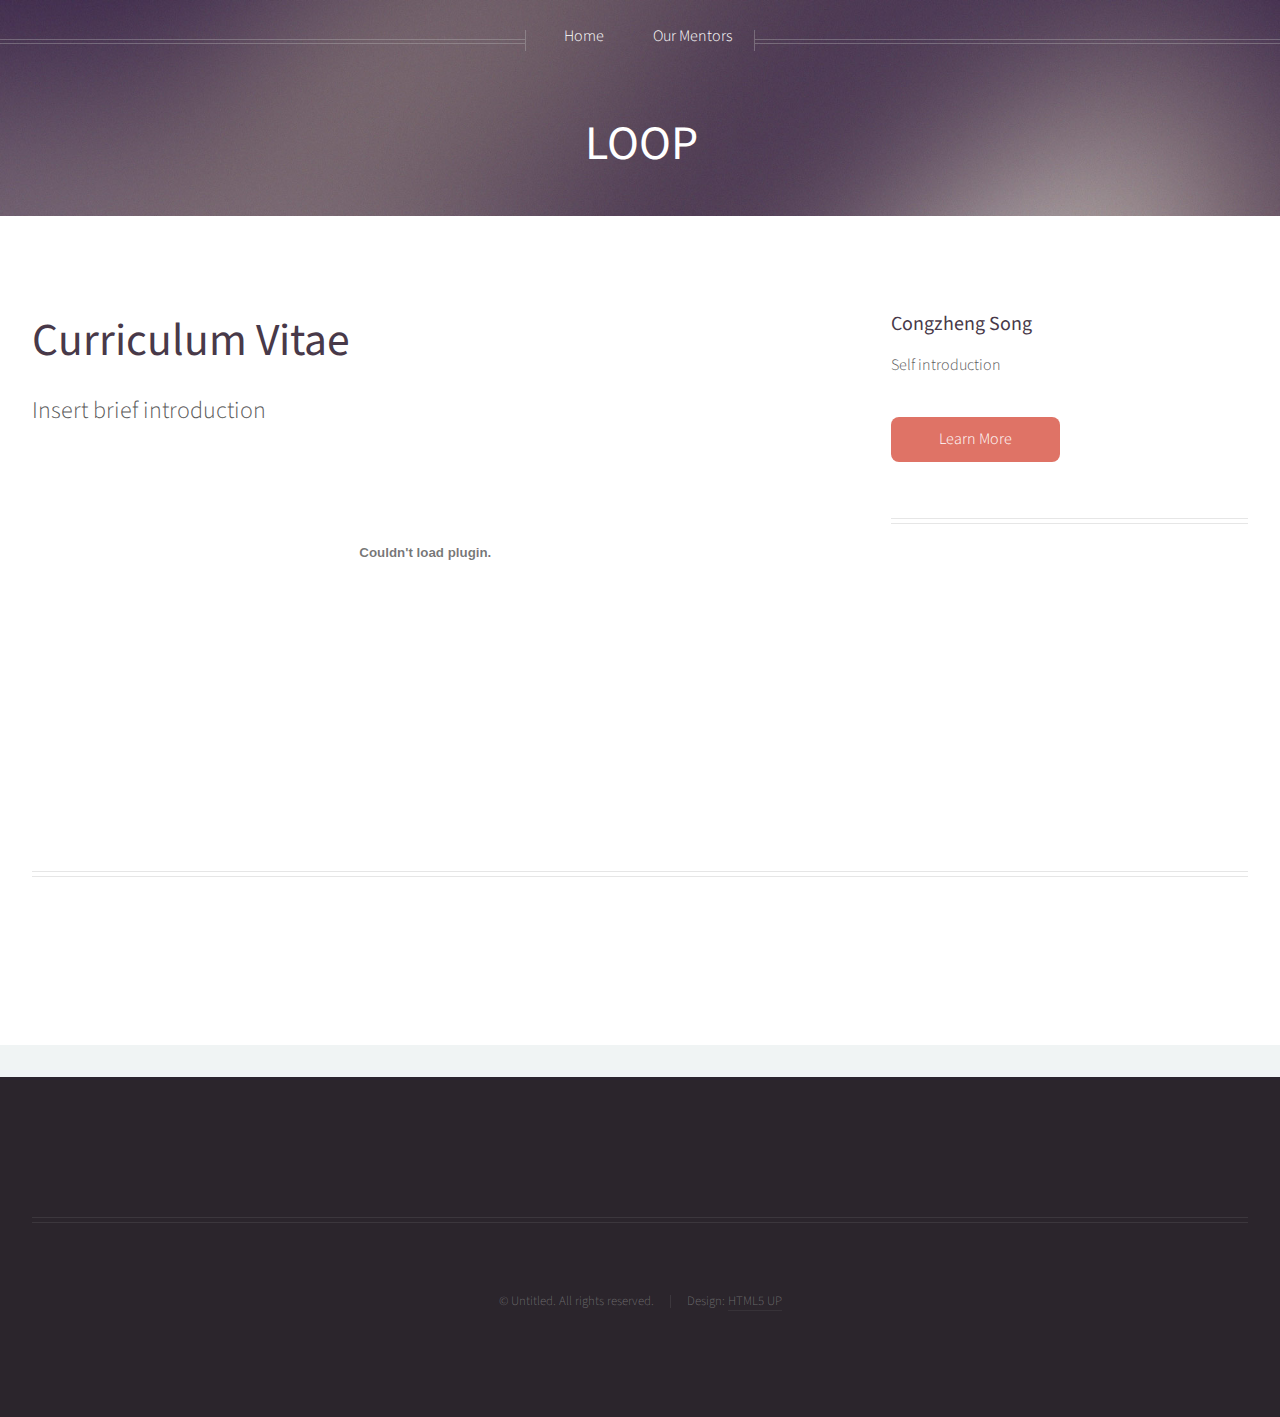
==== commit 1d08dc8a: "pdf preview" ====
--- a/mentor-czhsong.html
+++ b/mentor-czhsong.html
@@ -34,7 +34,7 @@
 									<ul>
 										<li><a href="mentor-ymsun.html">Yiming Sun</a></li>
 										<li><a href="mentor-gyang.html">Yang Guo</a></li>
-										<li><a href="mentor-czhsong.html">Congzhe Song</a></li>
+										<li><a href="mentor-czhsong.html">Congzheng Song</a></li>
 										<!--
 											<li>
 												<a href="#">And a submenu &hellip;</a>
@@ -62,159 +62,42 @@
 							<div class="col-8 col-12-mobile" id="content">
 								<article id="main">
 									<header>
-										<h2><a href="#">Right Sidebar</a></h2>
+										<h2><a href="#">Curriculum Vitae</a></h2>
 										<p>
-											Morbi convallis lectus malesuada sed fermentum dolore amet
+											Insert brief introduction
 										</p>
 									</header>
-									<a href="#" class="image featured"><img src="images/pic06.jpg" alt="" /></a>
-									<p>
-										Commodo id natoque malesuada sollicitudin elit suscipit. Curae suspendisse mauris posuere accumsan massa
-										posuere lacus convallis tellus interdum. Amet nullam fringilla nibh nulla convallis ut venenatis purus
-										lobortis. Auctor etiam porttitor phasellus tempus cubilia ultrices tempor sagittis. Nisl fermentum
-										consequat integer interdum integer purus sapien. Nibh eleifend nulla nascetur pharetra commodo mi augue
-										interdum tellus. Ornare cursus augue feugiat sodales velit lorem. Semper elementum ullamcorper lacinia
-										natoque aenean scelerisque vel lacinia mollis quam sodales congue.
-									</p>
-									<section>
-										<header>
-											<h3>Ultrices tempor sagittis nisl</h3>
-										</header>
+									<div class="pdf">
+										<embed src="/data/faculties/congzhengsong/education/cv.pdf" type="application/pdf" width="100%" height="100%">
+									</div>
+									<iframe src="/data/faculties/congzhengsong/education/cv.pdf" width="100%" height="100%"></iframe>
+									<!--
+										<a href="#" class="image featured"><img src="images/pic06.jpg" alt="" /></a>
 										<p>
-											Nascetur volutpat nibh ullamcorper vivamus at purus. Cursus ultrices porttitor sollicitudin imperdiet
-											at pretium tellus in euismod a integer sodales neque. Nibh quis dui quis mattis eget imperdiet venenatis
-											feugiat. Neque primis ligula cum erat aenean tristique luctus risus ipsum praesent iaculis. Fermentum elit
-											fringilla consequat dis arcu. Pellentesque mus tempor vitae pretium sodales porttitor lacus. Phasellus
-											egestas odio nisl duis sociis purus faucibus morbi. Eget massa mus etiam sociis pharetra magna.
+											add intro
 										</p>
-										<p>
-											Eleifend auctor turpis magnis sed porta nisl pretium. Aenean suspendisse nulla eget sed etiam parturient
-											orci cursus nibh. Quisque eu nec neque felis laoreet diam morbi egestas. Dignissim cras rutrum consectetur
-											ut penatibus fermentum nibh erat malesuada varius.
-										</p>
-									</section>
-									<section>
-										<header>
-											<h3>Augue euismod feugiat tempus</h3>
-										</header>
-										<p>
-											Pretium tellus in euismod a integer sodales neque. Nibh quis dui quis mattis eget imperdiet venenatis
-											feugiat. Neque primis ligula cum erat aenean tristique luctus risus ipsum praesent iaculis. Fermentum elit
-											ut nunc urna volutpat donec cubilia commodo risus morbi. Lobortis vestibulum velit malesuada ante
-											egestas odio nisl duis sociis purus faucibus morbi. Eget massa mus etiam sociis pharetra magna.
-										</p>
-									</section>
+									-->
 								</article>
 							</div>
 							<div class="col-4 col-12-mobile" id="sidebar">
 								<hr class="first" />
 								<section>
 									<header>
-										<h3><a href="#">Accumsan sed penatibus</a></h3>
+										<h3><a href="#">Congzheng Song</a></h3>
 									</header>
 									<p>
-										Dolor sed fringilla nibh nulla convallis tique ante proin sociis accumsan lobortis. Auctor etiam
-										porttitor phasellus tempus cubilia ultrices tempor sagittis  tellus ante diam nec penatibus dolor cras
-										magna tempus feugiat veroeros.
+										Self introduction
 									</p>
 									<footer>
 										<a href="#" class="button">Learn More</a>
 									</footer>
 								</section>
 								<hr />
-								<section>
-									<header>
-										<h3><a href="#">Sed lorem etiam consequat</a></h3>
-									</header>
-									<p>
-										Tempus cubilia ultrices tempor sagittis. Nisl fermentum consequat integer interdum.
-									</p>
-									<div class="row gtr-50">
-										<div class="col-4">
-											<a href="#" class="image fit"><img src="images/pic10.jpg" alt="" /></a>
-										</div>
-										<div class="col-8">
-											<h4>Nibh sed cubilia</h4>
-											<p>
-												Amet nullam fringilla nibh nulla convallis tique ante proin.
-											</p>
-										</div>
-										<div class="col-4">
-											<a href="#" class="image fit"><img src="images/pic11.jpg" alt="" /></a>
-										</div>
-										<div class="col-8">
-											<h4>Proin sed adipiscing</h4>
-											<p>
-												Amet nullam fringilla nibh nulla convallis tique ante proin.
-											</p>
-										</div>
-										<div class="col-4">
-											<a href="#" class="image fit"><img src="images/pic12.jpg" alt="" /></a>
-										</div>
-										<div class="col-8">
-											<h4>Lorem feugiat magna</h4>
-											<p>
-												Amet nullam fringilla nibh nulla convallis tique ante proin.
-											</p>
-										</div>
-										<div class="col-4">
-											<a href="#" class="image fit"><img src="images/pic13.jpg" alt="" /></a>
-										</div>
-										<div class="col-8">
-											<h4>Sed tempus fringilla</h4>
-											<p>
-												Amet nullam fringilla nibh nulla convallis tique ante proin.
-											</p>
-										</div>
-										<div class="col-4">
-											<a href="#" class="image fit"><img src="images/pic14.jpg" alt="" /></a>
-										</div>
-										<div class="col-8">
-											<h4>Malesuada fermentum</h4>
-											<p>
-												Amet nullam fringilla nibh nulla convallis tique ante proin.
-											</p>
-										</div>
-									</div>
-									<footer>
-										<a href="#" class="button">Magna Adipiscing</a>
-									</footer>
-								</section>
+
 							</div>
 						</div>
 						<hr />
-						<div class="row">
-							<article class="col-4 col-12-mobile special">
-								<a href="#" class="image featured"><img src="images/pic07.jpg" alt="" /></a>
-								<header>
-									<h3><a href="#">Gravida aliquam penatibus</a></h3>
-								</header>
-								<p>
-									Amet nullam fringilla nibh nulla convallis tique ante proin sociis accumsan lobortis. Auctor etiam
-									porttitor phasellus tempus cubilia ultrices tempor sagittis. Nisl fermentum consequat integer interdum.
-								</p>
-							</article>
-							<article class="col-4 col-12-mobile special">
-								<a href="#" class="image featured"><img src="images/pic08.jpg" alt="" /></a>
-								<header>
-									<h3><a href="#">Sed quis rhoncus placerat</a></h3>
-								</header>
-								<p>
-									Amet nullam fringilla nibh nulla convallis tique ante proin sociis accumsan lobortis. Auctor etiam
-									porttitor phasellus tempus cubilia ultrices tempor sagittis. Nisl fermentum consequat integer interdum.
-								</p>
-							</article>
-							<article class="col-4 col-12-mobile special">
-								<a href="#" class="image featured"><img src="images/pic09.jpg" alt="" /></a>
-								<header>
-									<h3><a href="#">Magna laoreet et aliquam</a></h3>
-								</header>
-								<p>
-									Amet nullam fringilla nibh nulla convallis tique ante proin sociis accumsan lobortis. Auctor etiam
-									porttitor phasellus tempus cubilia ultrices tempor sagittis. Nisl fermentum consequat integer interdum.
-								</p>
-							</article>
-						</div>
+						
 					</div>
 
 				</div>
@@ -224,128 +107,10 @@
 					<div class="container">
 						<div class="row">
 
-							<!-- Tweets -->
-								<section class="col-4 col-12-mobile">
-									<header>
-										<h2 class="icon fa-twitter circled"><span class="label">Tweets</span></h2>
-									</header>
-									<ul class="divided">
-										<li>
-											<article class="tweet">
-												Amet nullam fringilla nibh nulla convallis tique ante sociis accumsan.
-												<span class="timestamp">5 minutes ago</span>
-											</article>
-										</li>
-										<li>
-											<article class="tweet">
-												Hendrerit rutrum quisque.
-												<span class="timestamp">30 minutes ago</span>
-											</article>
-										</li>
-										<li>
-											<article class="tweet">
-												Curabitur donec nulla massa laoreet nibh. Lorem praesent montes.
-												<span class="timestamp">3 hours ago</span>
-											</article>
-										</li>
-										<li>
-											<article class="tweet">
-												Lacus natoque cras rhoncus curae dignissim ultricies. Convallis orci aliquet.
-												<span class="timestamp">5 hours ago</span>
-											</article>
-										</li>
-									</ul>
-								</section>
-
-							<!-- Posts -->
-								<section class="col-4 col-12-mobile">
-									<header>
-										<h2 class="icon fa-file circled"><span class="label">Posts</span></h2>
-									</header>
-									<ul class="divided">
-										<li>
-											<article class="post stub">
-												<header>
-													<h3><a href="#">Nisl fermentum integer</a></h3>
-												</header>
-												<span class="timestamp">3 hours ago</span>
-											</article>
-										</li>
-										<li>
-											<article class="post stub">
-												<header>
-													<h3><a href="#">Phasellus portitor lorem</a></h3>
-												</header>
-												<span class="timestamp">6 hours ago</span>
-											</article>
-										</li>
-										<li>
-											<article class="post stub">
-												<header>
-													<h3><a href="#">Magna tempus consequat</a></h3>
-												</header>
-												<span class="timestamp">Yesterday</span>
-											</article>
-										</li>
-										<li>
-											<article class="post stub">
-												<header>
-													<h3><a href="#">Feugiat lorem ipsum</a></h3>
-												</header>
-												<span class="timestamp">2 days ago</span>
-											</article>
-										</li>
-									</ul>
-								</section>
-
-							<!-- Photos -->
-								<section class="col-4 col-12-mobile">
-									<header>
-										<h2 class="icon fa-camera circled"><span class="label">Photos</span></h2>
-									</header>
-									<div class="row gtr-25">
-										<div class="col-6">
-											<a href="#" class="image fit"><img src="images/pic10.jpg" alt="" /></a>
-										</div>
-										<div class="col-6">
-											<a href="#" class="image fit"><img src="images/pic11.jpg" alt="" /></a>
-										</div>
-										<div class="col-6">
-											<a href="#" class="image fit"><img src="images/pic12.jpg" alt="" /></a>
-										</div>
-										<div class="col-6">
-											<a href="#" class="image fit"><img src="images/pic13.jpg" alt="" /></a>
-										</div>
-										<div class="col-6">
-											<a href="#" class="image fit"><img src="images/pic14.jpg" alt="" /></a>
-										</div>
-										<div class="col-6">
-											<a href="#" class="image fit"><img src="images/pic15.jpg" alt="" /></a>
-										</div>
-									</div>
-								</section>
-
 						</div>
 						<hr />
 						<div class="row">
 							<div class="col-12">
-
-								<!-- Contact -->
-									<section class="contact">
-										<header>
-											<h3>Nisl turpis nascetur interdum?</h3>
-										</header>
-										<p>Urna nisl non quis interdum mus ornare ridiculus egestas ridiculus lobortis vivamus tempor aliquet.</p>
-										<ul class="icons">
-											<li><a href="#" class="icon fa-twitter"><span class="label">Twitter</span></a></li>
-											<li><a href="#" class="icon fa-facebook"><span class="label">Facebook</span></a></li>
-											<li><a href="#" class="icon fa-instagram"><span class="label">Instagram</span></a></li>
-											<li><a href="#" class="icon fa-pinterest"><span class="label">Pinterest</span></a></li>
-											<li><a href="#" class="icon fa-dribbble"><span class="label">Dribbble</span></a></li>
-											<li><a href="#" class="icon fa-linkedin"><span class="label">Linkedin</span></a></li>
-										</ul>
-									</section>
-
 								<!-- Copyright -->
 									<div class="copyright">
 										<ul class="menu">
@@ -371,5 +136,5 @@
 			<script src="assets/js/util.js"></script>
 			<script src="assets/js/main.js"></script>
 
-	</body>
+
 </html>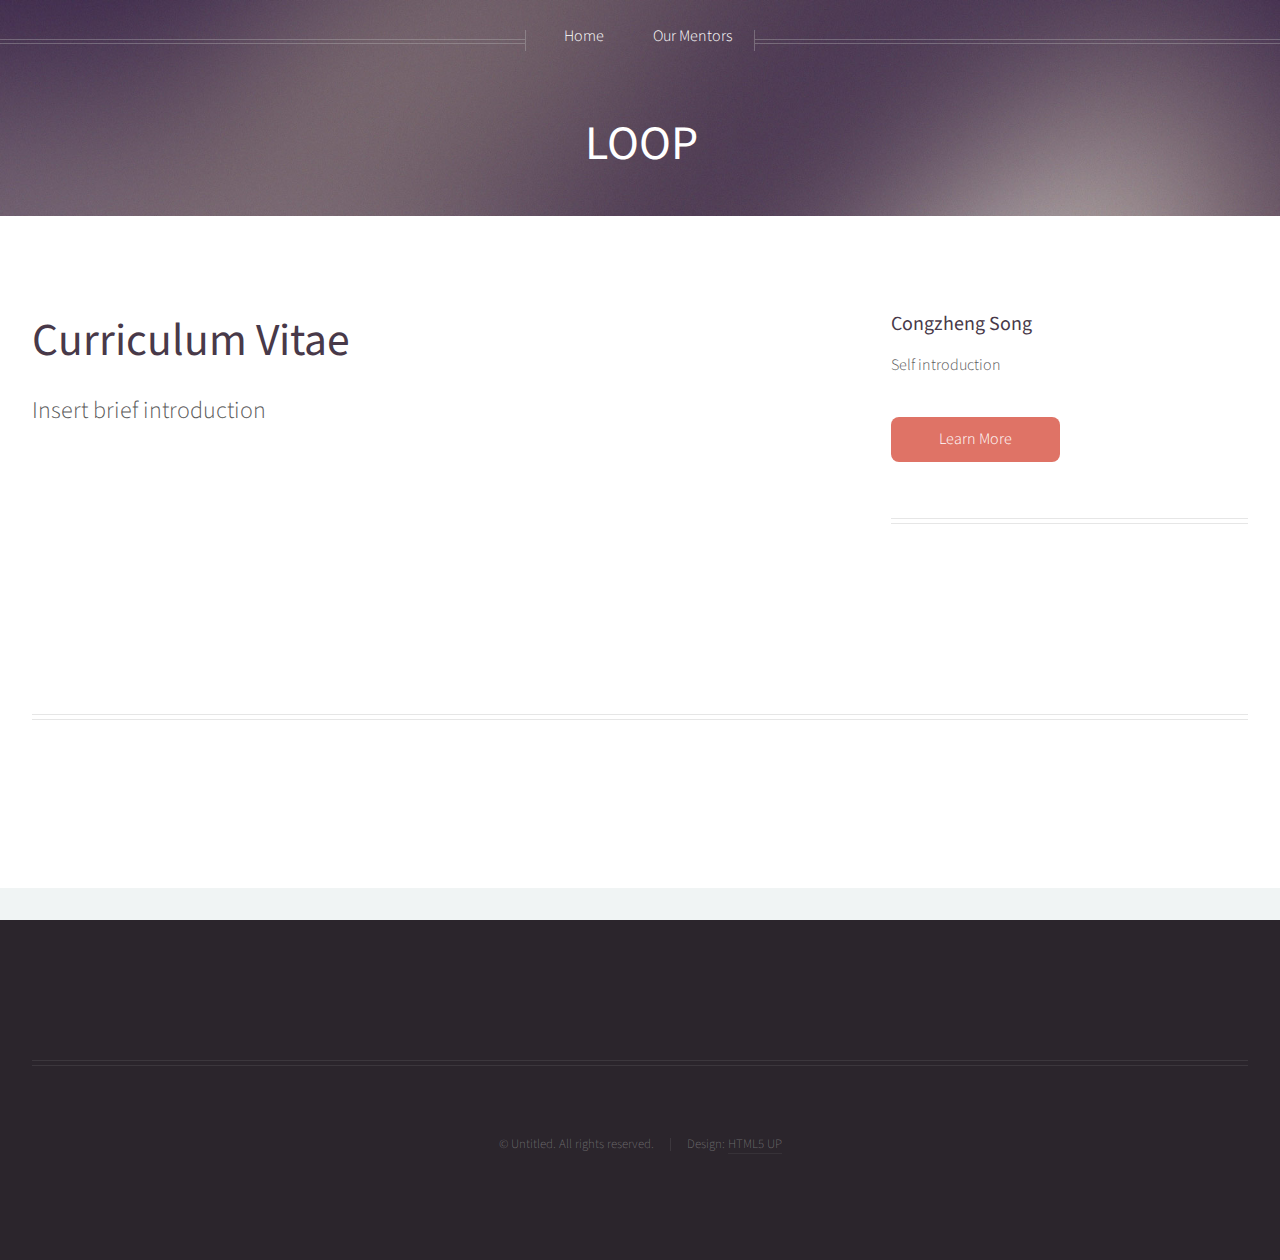
==== commit d1fced37: "iframe pdf preview" ====
--- a/mentor-czhsong.html
+++ b/mentor-czhsong.html
@@ -68,9 +68,8 @@
 										</p>
 									</header>
 									<div class="pdf">
-										<embed src="/data/faculties/congzhengsong/education/cv.pdf" type="application/pdf" width="100%" height="100%">
+										<iframe src="https://github.com/loopeducation/loopeducation/blob/master/data/faculties/congzhengsong/education/cv.pdf" width="100%" height="100%"></iframe>
 									</div>
-									<iframe src="/data/faculties/congzhengsong/education/cv.pdf" width="100%" height="100%"></iframe>
 									<!--
 										<a href="#" class="image featured"><img src="images/pic06.jpg" alt="" /></a>
 										<p>
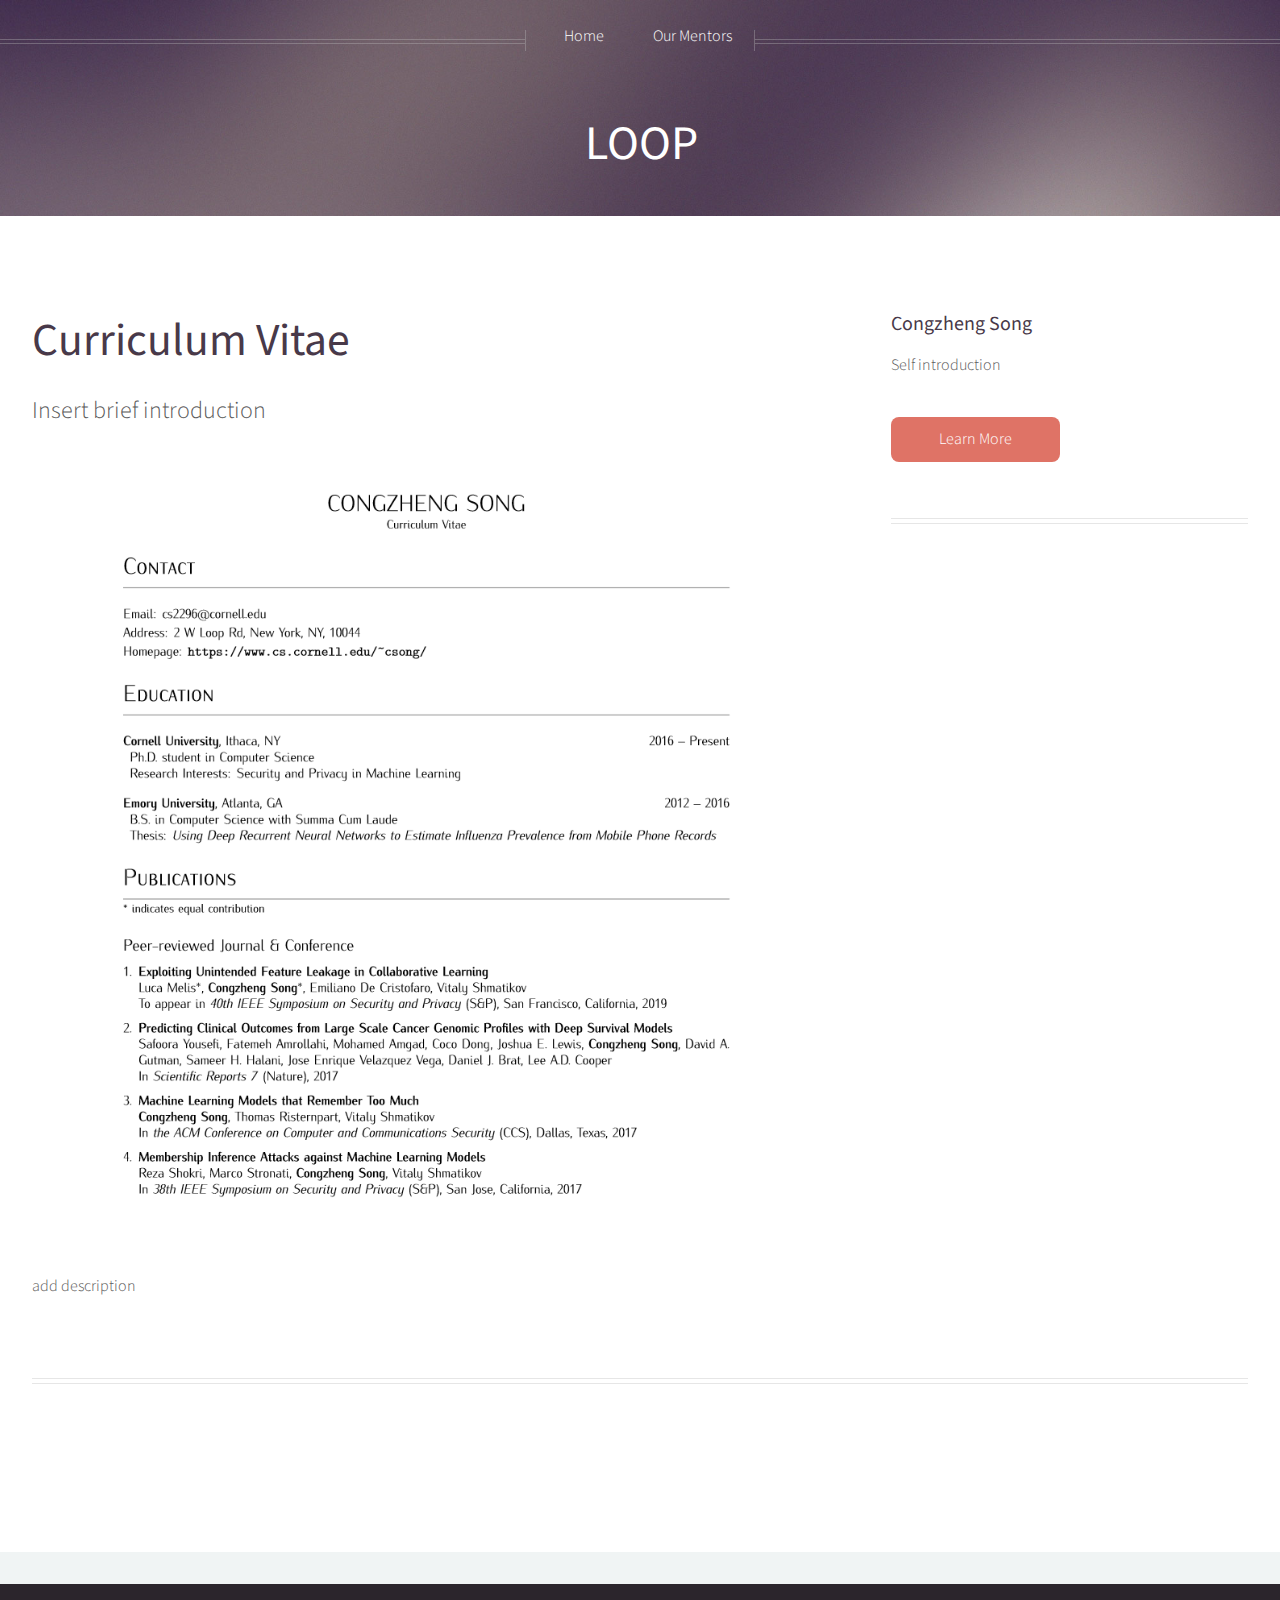
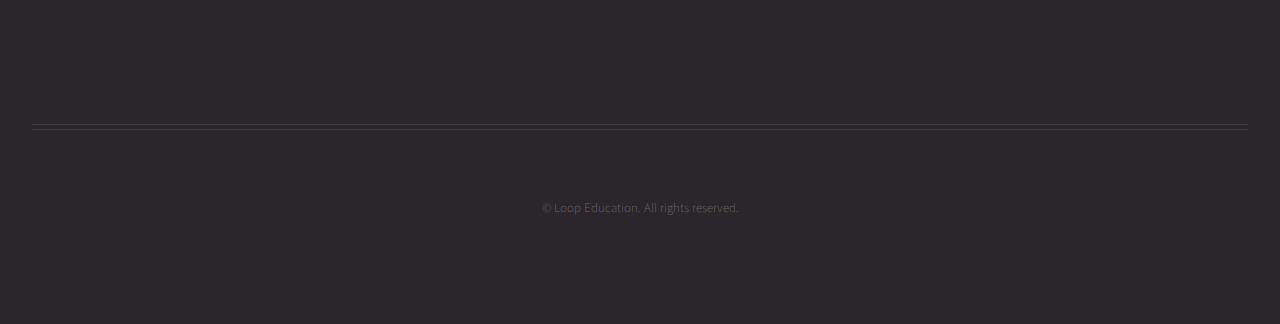
==== commit 522ad8b5: "update mentors" ====
--- a/mentor-czhsong.html
+++ b/mentor-czhsong.html
@@ -6,7 +6,7 @@
 -->
 <html>
 	<head>
-		<title>Right Sidebar - Helios by HTML5 UP</title>
+		<title>Mentor Congzheeng Song</title>
 		<meta charset="utf-8" />
 		<meta name="viewport" content="width=device-width, initial-scale=1, user-scalable=no" />
 		<link rel="stylesheet" href="assets/css/main.css" />
@@ -67,15 +67,16 @@
 											Insert brief introduction
 										</p>
 									</header>
+									<!--
 									<div class="pdf">
-										<iframe src="https://github.com/loopeducation/loopeducation/blob/master/data/faculties/congzhengsong/education/cv.pdf" width="100%" height="100%"></iframe>
+										<embed src="/data/faculties/congzhengsong/education/cv.pdf" type="application/pdf" width="100%" height="100%">
 									</div>
-									<!--
-										<a href="#" class="image featured"><img src="images/pic06.jpg" alt="" /></a>
-										<p>
-											add intro
-										</p>
 									-->
+									<a href="#" class="image featured"><img src="/data/faculties/congzhengsong/education/cv_preview.png" alt="" /></a>
+									<p>
+										add description
+									</p>
+									
 								</article>
 							</div>
 							<div class="col-4 col-12-mobile" id="sidebar">
@@ -113,7 +114,7 @@
 								<!-- Copyright -->
 									<div class="copyright">
 										<ul class="menu">
-											<li>&copy; Untitled. All rights reserved.</li><li>Design: <a href="http://html5up.net">HTML5 UP</a></li>
+											<li>&copy; Loop Education. All rights reserved.</li>
 										</ul>
 									</div>
 
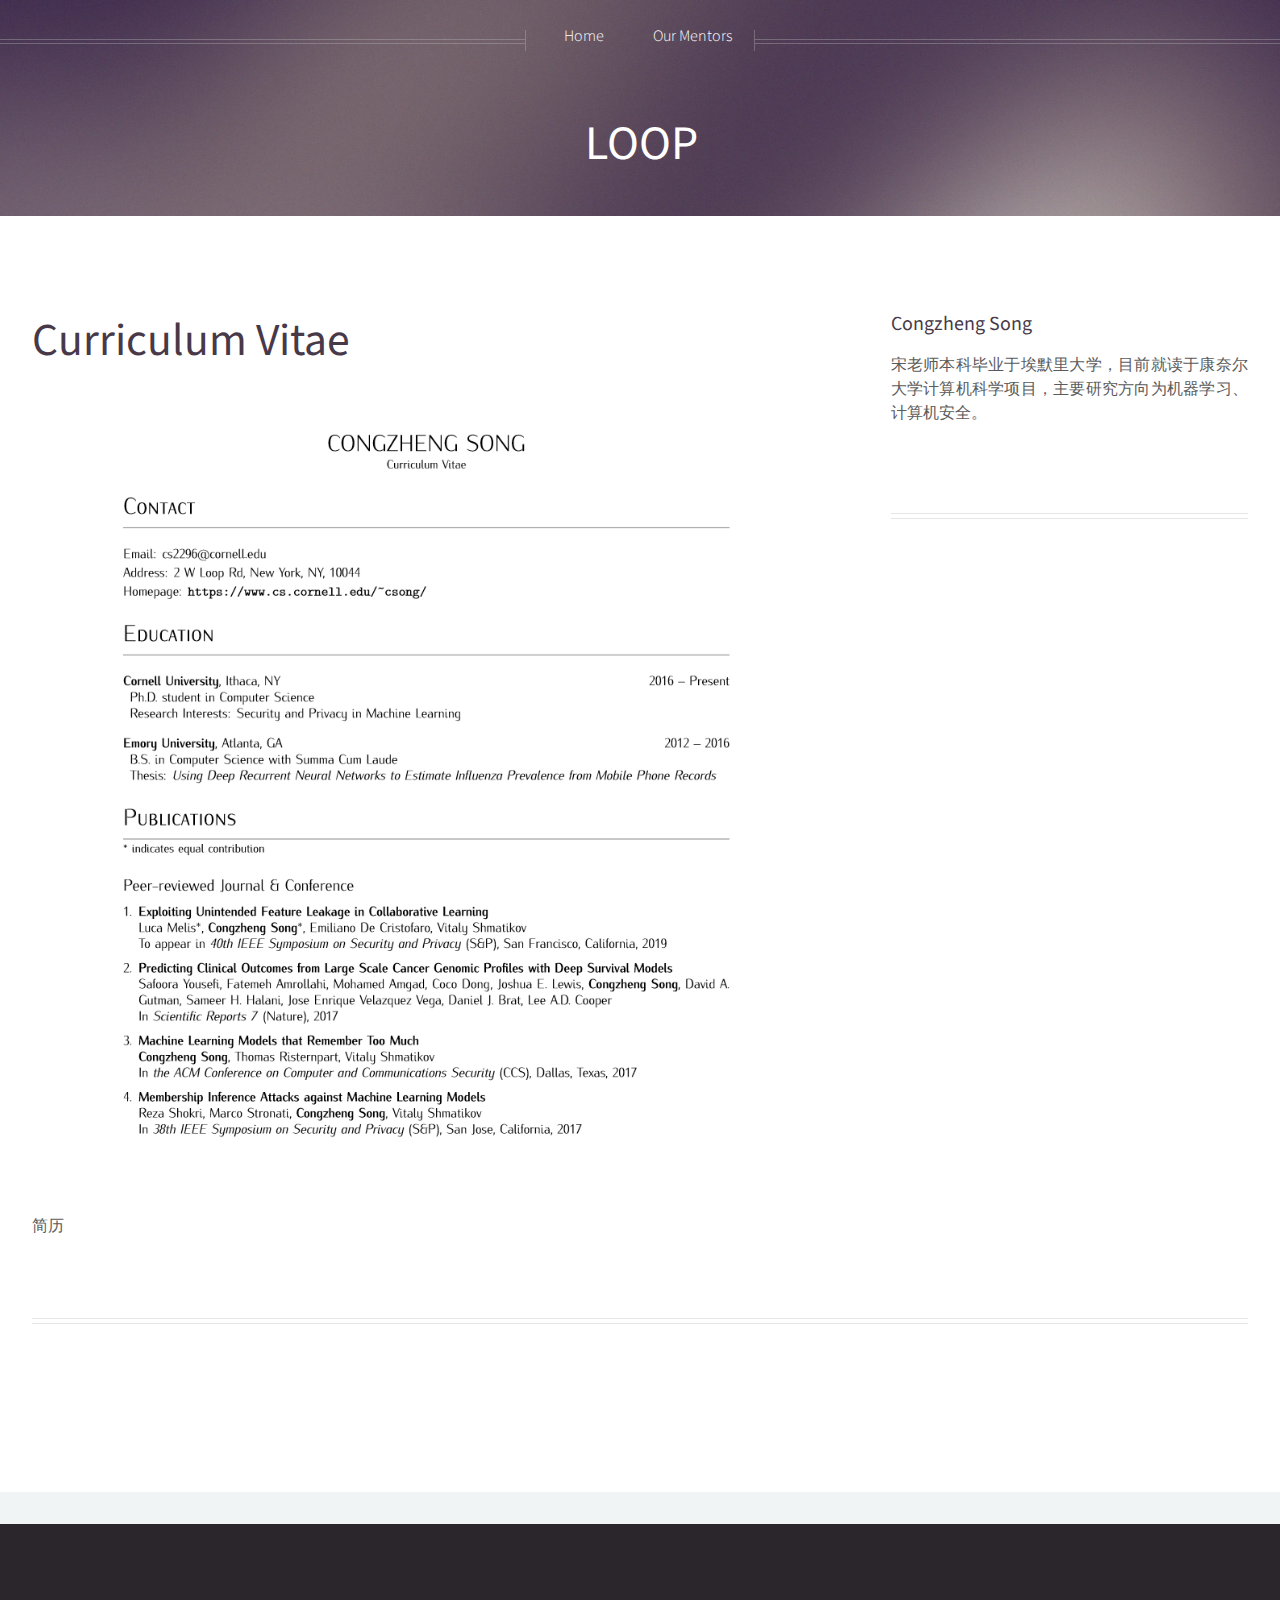
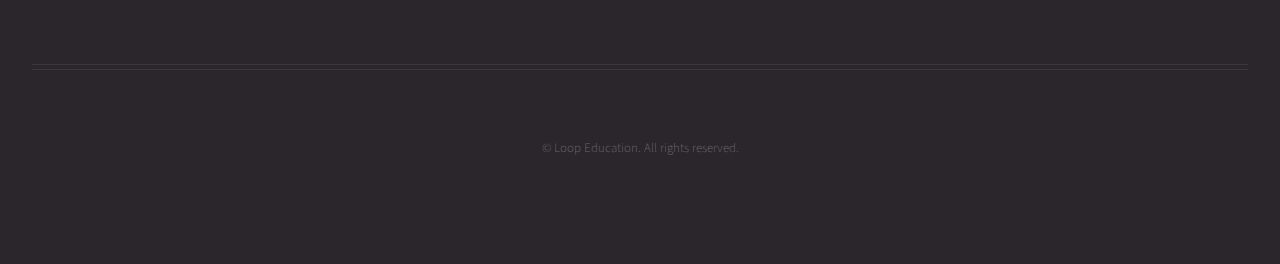
==== commit 5647217c: "add mentor summary page" ====
--- a/mentor-czhsong.html
+++ b/mentor-czhsong.html
@@ -64,7 +64,7 @@
 									<header>
 										<h2><a href="#">Curriculum Vitae</a></h2>
 										<p>
-											Insert brief introduction
+											
 										</p>
 									</header>
 									<!--
@@ -72,9 +72,9 @@
 										<embed src="/data/faculties/congzhengsong/education/cv.pdf" type="application/pdf" width="100%" height="100%">
 									</div>
 									-->
-									<a href="#" class="image featured"><img src="/data/faculties/congzhengsong/education/cv_preview.png" alt="" /></a>
+									<a href="#" class="image featured"><img src="data\faculties\congzhengsong\education\cv_preview.png" alt="" /></a>
 									<p>
-										add description
+										简历
 									</p>
 									
 								</article>
@@ -86,10 +86,10 @@
 										<h3><a href="#">Congzheng Song</a></h3>
 									</header>
 									<p>
-										Self introduction
+										宋老师本科毕业于埃默里大学，目前就读于康奈尔大学计算机科学项目，主要研究方向为机器学习、计算机安全。
 									</p>
 									<footer>
-										<a href="#" class="button">Learn More</a>
+										<!--<a href="#" class="button">Learn More</a>-->
 									</footer>
 								</section>
 								<hr />
@@ -102,29 +102,33 @@
 
 				</div>
 
-			<!-- Footer -->
-				<div id="footer">
-					<div class="container">
-						<div class="row">
+<!-- Footer -->
+<div id="footer">
+	<div class="container">
+		<div class="row">
 
-						</div>
-						<hr />
-						<div class="row">
-							<div class="col-12">
-								<!-- Copyright -->
-									<div class="copyright">
-										<ul class="menu">
-											<li>&copy; Loop Education. All rights reserved.</li>
-										</ul>
-									</div>
 
-							</div>
 
-						</div>
-					</div>
+
+		</div>
+		<hr />
+		<div class="row">
+			<div class="col-12">
+
+
+
+				<!-- Copyright -->
+				<div class="copyright">
+					<ul class="menu">
+						<li>&copy; Loop Education. All rights reserved.</li>
+					</ul>
 				</div>
 
+			</div>
+
 		</div>
+	</div>
+</div>
 
 		<!-- Scripts -->
 			<script src="assets/js/jquery.min.js"></script>
--- a/assets/css/noscript.css
+++ b/assets/css/noscript.css
@@ -14,4 +14,13 @@
 
 	body.homepage.is-preload #header:after {
 		opacity: 0;
-	}+	}
+
+/* Image rotation */
+	.rotateimg180 {
+		-webkit-transform:rotate(180deg);
+		-moz-transform: rotate(180deg);
+		-ms-transform: rotate(180deg);
+		-o-transform: rotate(180deg);
+		transform: rotate(180deg);
+  	}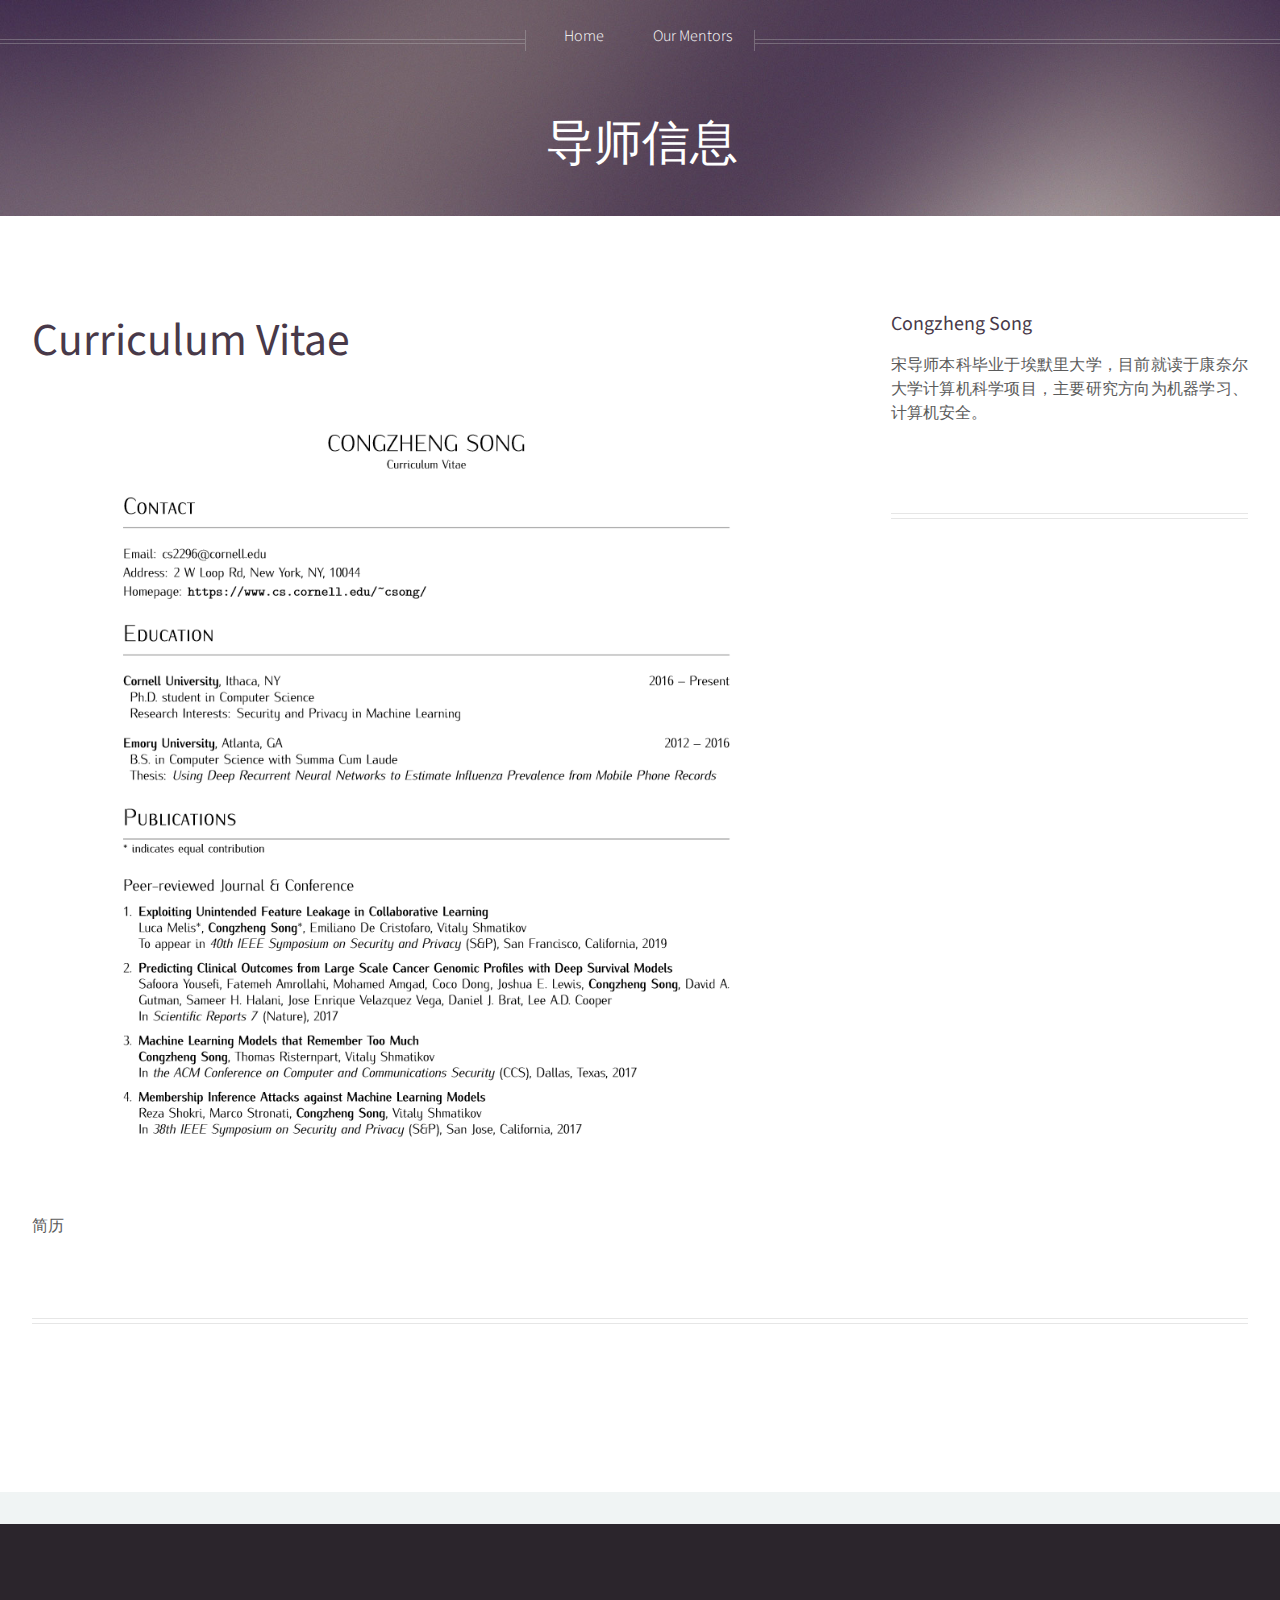
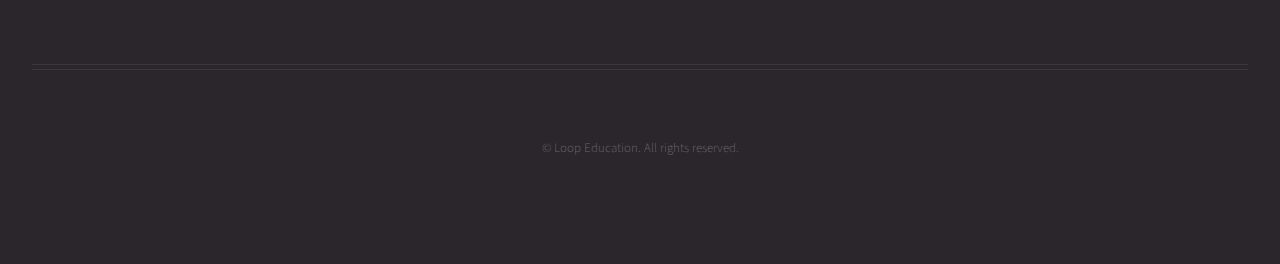
==== commit 08ab5711: "mentor summary update" ====
--- a/mentor-czhsong.html
+++ b/mentor-czhsong.html
@@ -21,7 +21,7 @@
 					<!-- Inner -->
 						<div class="inner">
 							<header>
-								<h1><a href="index.html" id="logo">LOOP</a></h1>
+								<h1><a href="index.html" id="logo">导师信息</a></h1>
 							</header>
 						</div>
 
@@ -32,6 +32,7 @@
 								<li>
 									<a href="#">Our Mentors</a>
 									<ul>
+										<li><a href="mentors.html">Mentors</li>
 										<li><a href="mentor-ymsun.html">Yiming Sun</a></li>
 										<li><a href="mentor-gyang.html">Yang Guo</a></li>
 										<li><a href="mentor-czhsong.html">Congzheng Song</a></li>
@@ -86,7 +87,7 @@
 										<h3><a href="#">Congzheng Song</a></h3>
 									</header>
 									<p>
-										宋老师本科毕业于埃默里大学，目前就读于康奈尔大学计算机科学项目，主要研究方向为机器学习、计算机安全。
+										宋导师本科毕业于埃默里大学，目前就读于康奈尔大学计算机科学项目，主要研究方向为机器学习、计算机安全。
 									</p>
 									<footer>
 										<!--<a href="#" class="button">Learn More</a>-->
